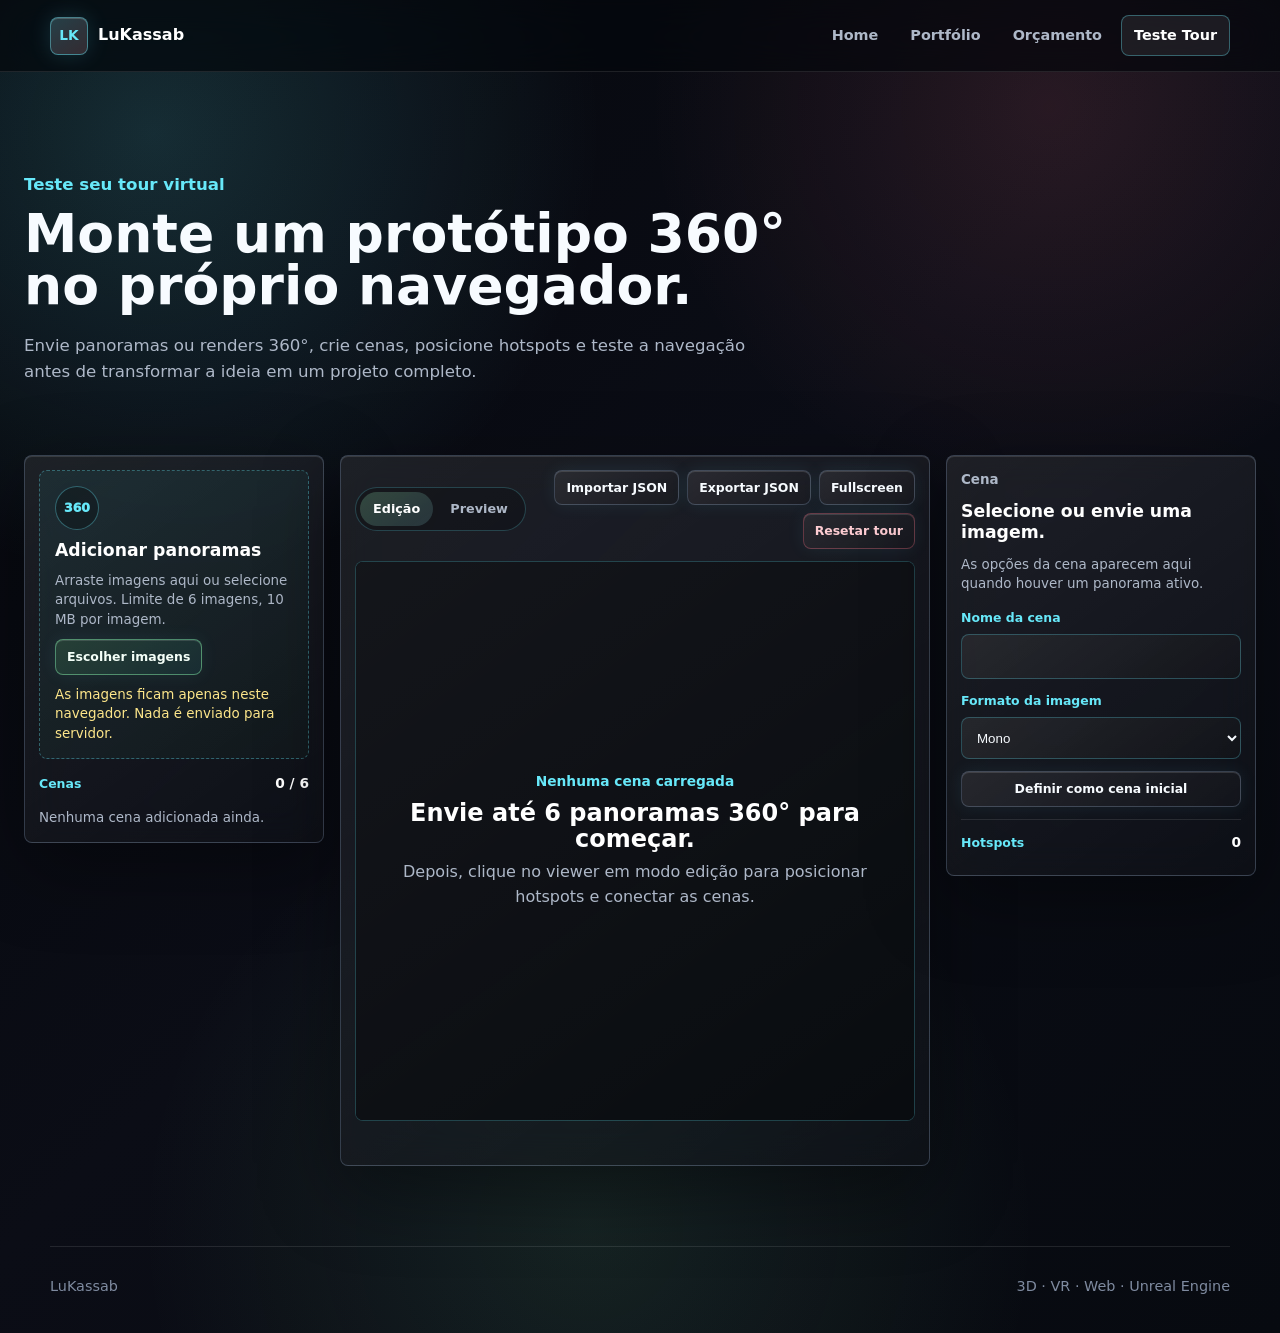
==== teste-seu-tour-virtual/index.html @ ec1e7340 "Add virtual tour tester page" ====
<!DOCTYPE html>
<html lang="pt-BR">
<head>
  <meta charset="UTF-8" />
  <meta name="viewport" content="width=device-width, initial-scale=1.0" />
  <title>Teste seu Tour Virtual — LuKassab</title>
  <meta name="description" content="Crie uma demo client-side de tour virtual 360 com cenas, hotspots e preview sem enviar imagens para servidor." />
  <link rel="stylesheet" href="../site.css?v=tour-tester" />
</head>
<body>
  <header class="site-header">
    <a class="brand" href="../index.html" aria-label="LuKassab Home">
      <span class="brand-mark">LK</span>
      <span>LuKassab</span>
    </a>

    <button class="nav-toggle" type="button" aria-label="Abrir menu" aria-expanded="false" data-nav-toggle>
      <span></span>
      <span></span>
    </button>

    <nav class="site-nav" data-site-nav>
      <a href="../index.html">Home</a>
      <a href="../portfolio.html">Portfólio</a>
      <a href="../orcamento.html">Orçamento</a>
      <a class="is-active" href="./">Teste Tour</a>
    </nav>
  </header>

  <main class="page-shell tour-tester-page">
    <section class="page-hero tour-tester-hero">
      <p class="eyebrow">Teste seu tour virtual</p>
      <h1>Monte um protótipo 360° no próprio navegador.</h1>
      <p>
        Envie panoramas ou renders 360°, crie cenas, posicione hotspots e teste a navegação
        antes de transformar a ideia em um projeto completo.
      </p>
    </section>

    <section class="tour-tester" id="tour-tester" aria-label="Demo interativa de tour virtual">
      <aside class="tour-panel tour-sidebar" aria-label="Cenas do tour">
        <div class="tour-upload-zone" data-tour-dropzone>
          <input id="tour-image-input" type="file" accept="image/*" multiple hidden data-tour-image-input />
          <span class="tour-upload-icon" aria-hidden="true">360</span>
          <h2>Adicionar panoramas</h2>
          <p>Arraste imagens aqui ou selecione arquivos. Limite de 6 imagens, 10 MB por imagem.</p>
          <button class="glass-button glass-button-primary" type="button" data-tour-upload-trigger>Escolher imagens</button>
          <small>As imagens ficam apenas neste navegador. Nada é enviado para servidor.</small>
        </div>

        <div class="tour-sidebar-heading">
          <span>Cenas</span>
          <strong data-tour-scene-count>0 / 6</strong>
        </div>
        <div class="tour-scene-list" data-tour-scene-list aria-live="polite"></div>
      </aside>

      <section class="tour-view-card" aria-label="Viewer do tour virtual">
        <div class="tour-toolbar">
          <div class="tour-mode-switch" role="group" aria-label="Modo do tour">
            <button class="is-active" type="button" data-tour-mode="edit">Edição</button>
            <button type="button" data-tour-mode="preview">Preview</button>
          </div>
          <div class="tour-toolbar-actions">
            <input id="tour-json-input" type="file" accept="application/json,.json" hidden data-tour-json-input />
            <button class="glass-button" type="button" data-tour-import>Importar JSON</button>
            <button class="glass-button" type="button" data-tour-export>Exportar JSON</button>
            <button class="glass-button" type="button" data-tour-fullscreen>Fullscreen</button>
            <button class="glass-button tour-danger-button" type="button" data-tour-reset>Resetar tour</button>
          </div>
        </div>

        <div class="tour-viewer-shell" data-tour-viewer-shell>
          <div class="tour-viewer" data-tour-viewer></div>
          <div class="tour-hotspot-layer" data-tour-hotspot-layer aria-label="Hotspots da cena"></div>
          <div class="tour-empty-state" data-tour-empty-state>
            <p class="eyebrow">Nenhuma cena carregada</p>
            <h2>Envie até 6 panoramas 360° para começar.</h2>
            <p>Depois, clique no viewer em modo edição para posicionar hotspots e conectar as cenas.</p>
          </div>
          <div class="tour-watermark" data-tour-watermark>Powered by Luca Virtual Tours</div>
        </div>

        <div class="tour-commercial-cta" data-tour-cta hidden>
          <div>
            <p class="eyebrow">Protótipo pronto para virar escopo</p>
            <h2>Transforme este fluxo em um orçamento real.</h2>
            <p>Com duas cenas e um hotspot já dá para visualizar a experiência e conversar sobre plataforma, interação e entrega.</p>
          </div>
          <a class="glass-button glass-button-primary" href="../orcamento.html">Montar orçamento</a>
        </div>

        <p class="tour-status" data-tour-status aria-live="polite"></p>
      </section>

      <aside class="tour-panel tour-inspector" aria-label="Detalhes da cena">
        <div class="tour-inspector-empty" data-tour-inspector-empty>
          <p class="eyebrow">Cena</p>
          <h2>Selecione ou envie uma imagem.</h2>
          <p>As opções da cena aparecem aqui quando houver um panorama ativo.</p>
        </div>

        <div class="tour-inspector-content" data-tour-inspector-content hidden>
          <div class="tour-field">
            <label for="tour-scene-name">Nome da cena</label>
            <input id="tour-scene-name" type="text" data-tour-scene-name />
          </div>

          <div class="tour-field">
            <label for="tour-scene-format">Formato da imagem</label>
            <select id="tour-scene-format" data-tour-scene-format>
              <option value="mono">Mono</option>
              <option value="sideBySide">Side-by-side</option>
              <option value="topDown">Top-down</option>
            </select>
          </div>

          <button class="glass-button full-button" type="button" data-tour-set-initial>Definir como cena inicial</button>

          <div class="tour-hotspot-summary">
            <div class="tour-sidebar-heading">
              <span>Hotspots</span>
              <strong data-tour-hotspot-count>0</strong>
            </div>
            <div class="tour-hotspot-list" data-tour-hotspot-list></div>
          </div>
        </div>
      </aside>
    </section>
  </main>

  <dialog class="tour-hotspot-dialog" data-tour-hotspot-dialog>
    <form method="dialog" class="tour-hotspot-form" data-tour-hotspot-form>
      <header>
        <p class="eyebrow">Hotspot</p>
        <h2 data-tour-dialog-title>Novo hotspot</h2>
      </header>

      <label class="tour-field">
        <span>Label</span>
        <input type="text" maxlength="48" placeholder="Ex.: Ir para varanda" data-hotspot-label required />
      </label>

      <label class="tour-field">
        <span>Cena de destino</span>
        <select data-hotspot-target required></select>
      </label>

      <label class="tour-field">
        <span>Ícone</span>
        <select data-hotspot-icon>
          <option value="arrow">Seta</option>
          <option value="info">Info</option>
          <option value="dot">Ponto</option>
          <option value="view">Vista</option>
        </select>
      </label>

      <div class="tour-dialog-actions">
        <button class="glass-button tour-danger-button" type="button" data-hotspot-delete hidden>Remover</button>
        <span></span>
        <button class="glass-button" type="button" data-hotspot-cancel>Cancelar</button>
        <button class="glass-button glass-button-primary" type="submit">Salvar hotspot</button>
      </div>
    </form>
  </dialog>

  <footer class="site-footer">
    <span>LuKassab</span>
    <span>3D · VR · Web · Unreal Engine</span>
  </footer>

  <script src="../site.js?v=tour-tester"></script>
  <script type="module" src="../tour-tester.js?v=tour-tester"></script>
</body>
</html>
---- site.css ----
:root {
  --bg: #05070c;
  --bg-2: #0b0d16;
  --text: #f7fbff;
  --muted: #aeb8c8;
  --muted-2: #7f8ba0;
  --line: rgb(184 214 255 / 0.22);
  --line-strong: rgb(134 239 172 / 0.54);
  --glass: rgb(255 255 255 / 0.07);
  --glass-strong: rgb(255 255 255 / 0.12);
  --cyan: #67e8f9;
  --violet: #a78bfa;
  --rose: #fb7185;
  --green: #86efac;
  --amber: #fbbf24;
  --radius: 8px;
  --shadow: 0 24px 80px rgb(0 0 0 / 0.38);
  --header-h: 72px;
}

* {
  box-sizing: border-box;
}

html {
  min-height: 100%;
  background: var(--bg);
  color: var(--text);
}

body {
  min-height: 100%;
  margin: 0;
  color: var(--text);
  font-family: Inter, ui-sans-serif, system-ui, -apple-system, BlinkMacSystemFont, "Segoe UI", sans-serif;
  line-height: 1.55;
  letter-spacing: 0;
  background:
    radial-gradient(circle at 12% 10%, rgb(103 232 249 / 0.16), transparent 28rem),
    radial-gradient(circle at 82% 8%, rgb(251 113 133 / 0.12), transparent 25rem),
    radial-gradient(circle at 46% 92%, rgb(134 239 172 / 0.10), transparent 28rem),
    linear-gradient(135deg, #05070c 0%, #0b0d16 48%, #070a10 100%);
  overflow-x: hidden;
}

body::before,
body::after {
  content: "";
  position: fixed;
  inset: 0;
  pointer-events: none;
  z-index: -2;
}

body::before {
  background-image:
    linear-gradient(rgb(255 255 255 / 0.032) 1px, transparent 1px),
    linear-gradient(90deg, rgb(255 255 255 / 0.032) 1px, transparent 1px);
  background-size: 48px 48px;
  mask-image: linear-gradient(to bottom, transparent, #000 16%, #000 84%, transparent);
}

body::after {
  z-index: -1;
  background:
    radial-gradient(circle at 50% 0%, rgb(255 255 255 / 0.10), transparent 24rem),
    linear-gradient(to bottom, rgb(5 7 12 / 0.10), rgb(5 7 12 / 0.82));
}

a {
  color: inherit;
  text-decoration: none;
}

button,
input {
  font: inherit;
}

.site-header {
  position: sticky;
  top: 0;
  z-index: 30;
  min-height: var(--header-h);
  display: flex;
  align-items: center;
  justify-content: space-between;
  gap: 20px;
  padding: 14px max(24px, calc((100vw - 1180px) / 2));
  border-bottom: 1px solid rgb(255 255 255 / 0.10);
  background: rgb(5 7 12 / 0.72);
  backdrop-filter: blur(18px) saturate(145%);
  -webkit-backdrop-filter: blur(18px) saturate(145%);
}

.brand {
  display: inline-flex;
  align-items: center;
  gap: 10px;
  font-weight: 900;
  color: #ffffff;
}

.brand-mark {
  width: 38px;
  height: 38px;
  display: grid;
  place-items: center;
  border: 1px solid rgb(103 232 249 / 0.44);
  border-radius: var(--radius);
  background:
    linear-gradient(145deg, rgb(103 232 249 / 0.16), rgb(251 113 133 / 0.12)),
    rgb(255 255 255 / 0.08);
  box-shadow:
    inset 0 1px 0 rgb(255 255 255 / 0.18),
    0 0 22px rgb(103 232 249 / 0.16);
  color: var(--cyan);
  font-size: 0.86rem;
}

.site-nav {
  display: flex;
  align-items: center;
  gap: 6px;
}

.site-nav a {
  display: inline-flex;
  align-items: center;
  min-height: 38px;
  padding: 8px 12px;
  border: 1px solid transparent;
  border-radius: var(--radius);
  color: var(--muted);
  font-size: 0.9rem;
  font-weight: 750;
  transition: border-color 0.18s ease, color 0.18s ease, background 0.18s ease;
}

.site-nav a:hover,
.site-nav a:focus-visible,
.site-nav a.is-active {
  border-color: rgb(103 232 249 / 0.35);
  color: #ffffff;
  background: rgb(255 255 255 / 0.075);
  outline: none;
}

.nav-toggle {
  display: none;
  width: 42px;
  height: 42px;
  border: 1px solid var(--line);
  border-radius: var(--radius);
  background: rgb(255 255 255 / 0.075);
  color: var(--text);
}

.nav-toggle span {
  display: block;
  width: 18px;
  height: 2px;
  margin: 5px auto;
  border-radius: 2px;
  background: currentColor;
}

main {
  min-height: calc(100vh - var(--header-h));
}

.hero {
  position: relative;
  min-height: 78vh;
  display: grid;
  align-items: center;
  overflow: hidden;
  padding: 84px max(24px, calc((100vw - 1180px) / 2)) 68px;
}

.hero-canvas,
.hero-atmosphere {
  position: absolute;
  inset: 0;
  width: 100%;
  height: 100%;
}

.hero-canvas {
  opacity: 0.72;
}

.hero-atmosphere {
  background:
    radial-gradient(circle at 62% 38%, rgb(103 232 249 / 0.18), transparent 24rem),
    radial-gradient(circle at 24% 62%, rgb(251 191 36 / 0.12), transparent 18rem),
    linear-gradient(90deg, rgb(5 7 12 / 0.88), rgb(5 7 12 / 0.28) 58%, rgb(5 7 12 / 0.70));
}

.hero-content {
  position: relative;
  z-index: 2;
  width: min(760px, 100%);
}

.eyebrow {
  margin: 0 0 10px;
  color: var(--cyan);
  font-size: 0.86rem;
  font-weight: 850;
}

h1,
h2,
h3,
p {
  margin-top: 0;
}

h1 {
  max-width: 920px;
  margin-bottom: 20px;
  font-size: 4.3rem;
  line-height: 0.98;
  letter-spacing: 0;
}

h2 {
  margin-bottom: 14px;
  font-size: 2.25rem;
  line-height: 1.08;
  letter-spacing: 0;
}

h3 {
  margin-bottom: 10px;
  font-size: 1.05rem;
  line-height: 1.22;
}

p {
  color: var(--muted);
}

.hero-copy {
  max-width: 660px;
  margin-bottom: 28px;
  font-size: 1.08rem;
}

.hero-actions,
.chip-row {
  display: flex;
  align-items: center;
  flex-wrap: wrap;
  gap: 10px;
}

.glass-button,
.select-chip,
.mini-chip {
  border: 1px solid var(--line);
  border-radius: var(--radius);
  background:
    linear-gradient(145deg, rgb(255 255 255 / 0.10), rgb(255 255 255 / 0.035)),
    rgb(5 7 12 / 0.40);
  color: var(--text);
  box-shadow:
    inset 0 1px 0 rgb(255 255 255 / 0.13),
    0 0 18px rgb(103 232 249 / 0.08);
}

.glass-button {
  min-height: 44px;
  display: inline-flex;
  align-items: center;
  justify-content: center;
  padding: 11px 16px;
  font-weight: 850;
  transition: transform 0.18s ease, border-color 0.18s ease, box-shadow 0.18s ease;
}

.glass-button:hover,
.glass-button:focus-visible {
  border-color: rgb(103 232 249 / 0.62);
  box-shadow:
    inset 0 1px 0 rgb(255 255 255 / 0.20),
    0 0 28px rgb(103 232 249 / 0.16);
  transform: translateY(-1px);
  outline: none;
}

.glass-button-primary {
  border-color: rgb(134 239 172 / 0.48);
  background:
    linear-gradient(145deg, rgb(134 239 172 / 0.20), rgb(103 232 249 / 0.12)),
    rgb(5 7 12 / 0.48);
  color: #f4fff8;
}

.full-button {
  width: 100%;
}

.section-band,
.page-shell,
.cta-band {
  width: min(1180px, calc(100% - 48px));
  margin: 0 auto;
}

.section-band {
  padding: 76px 0;
}

.section-tight {
  padding-top: 28px;
}

.section-heading {
  max-width: 760px;
  margin-bottom: 26px;
}

.compact-heading {
  margin-bottom: 16px;
}

.service-grid {
  display: grid;
  grid-template-columns: repeat(3, minmax(0, 1fr));
  gap: 16px;
}

.service-grid-wide {
  grid-template-columns: repeat(4, minmax(0, 1fr));
}

.glass-card,
.glass-panel,
.budget-option,
.quantity-control,
.budget-summary,
.notes-panel,
.portfolio-tile {
  border: 1px solid var(--line);
  border-radius: var(--radius);
  background:
    linear-gradient(145deg, rgb(255 255 255 / 0.095), rgb(255 255 255 / 0.030)),
    rgb(5 7 12 / 0.52);
  box-shadow:
    inset 0 1px 0 rgb(255 255 255 / 0.12),
    var(--shadow);
  backdrop-filter: blur(18px) saturate(142%);
  -webkit-backdrop-filter: blur(18px) saturate(142%);
}

.glass-card {
  min-height: 210px;
  padding: 22px;
}

.glass-card p {
  margin-bottom: 0;
}

.card-index {
  display: inline-flex;
  margin-bottom: 34px;
  color: var(--green);
  font-weight: 900;
}

.split-layout {
  display: grid;
  grid-template-columns: minmax(0, 0.9fr) minmax(0, 1.1fr);
  gap: 34px;
  align-items: center;
}

.split-balanced {
  grid-template-columns: minmax(0, 1fr) minmax(320px, 0.85fr);
}

.text-link {
  display: inline-flex;
  margin-top: 8px;
  color: var(--green);
  font-weight: 850;
}

.featured-strip {
  display: grid;
  grid-template-columns: repeat(2, minmax(0, 1fr));
  gap: 16px;
}

.featured-strip-wide {
  grid-template-columns: repeat(3, minmax(0, 1fr));
}

.workflow-list {
  display: grid;
  gap: 12px;
}

.workflow-list article {
  display: grid;
  grid-template-columns: auto minmax(0, 1fr);
  gap: 6px 14px;
  align-items: start;
  padding: 18px 0;
  border-top: 1px solid rgb(255 255 255 / 0.12);
}

.workflow-list article:last-child {
  border-bottom: 1px solid rgb(255 255 255 / 0.12);
}

.workflow-list span {
  grid-row: span 2;
  color: var(--green);
  font-size: 0.78rem;
  font-weight: 920;
}

.workflow-list h3 {
  margin-bottom: 0;
  font-size: 1rem;
}

.workflow-list p {
  max-width: 620px;
  margin-bottom: 0;
  color: var(--muted);
}

.portfolio-tile {
  position: relative;
  overflow: hidden;
  min-height: 320px;
}

.portfolio-tile h2,
.portfolio-tile h3,
.portfolio-tile p {
  padding-inline: 18px;
}

.portfolio-tile h2,
.portfolio-tile h3 {
  margin-top: 16px;
  margin-bottom: 6px;
}

.portfolio-tile p {
  margin-bottom: 18px;
}

.tile-visual {
  position: relative;
  min-height: 210px;
  overflow: hidden;
  border-bottom: 1px solid rgb(255 255 255 / 0.10);
  background-color: #111827;
  background-size: cover;
  background-position: center;
}

.tile-visual img {
  display: block;
  width: 100%;
  height: 210px;
  object-fit: cover;
  transition: transform 0.22s ease, filter 0.22s ease;
}

.portfolio-tile-large .tile-visual img {
  height: 300px;
}

.tile-content {
  padding-bottom: 18px;
}

.tile-content .chip-row {
  padding-inline: 18px;
}

.mini-chip,
.select-chip {
  display: inline-flex;
  align-items: center;
  justify-content: center;
  min-height: 32px;
  padding: 7px 10px;
  color: var(--muted);
  font-size: 0.82rem;
  font-weight: 800;
}

.mini-chip {
  pointer-events: none;
}

.visual-aurora .tile-visual {
  background:
    linear-gradient(140deg, rgb(3 7 18 / 0.20), rgb(3 7 18 / 0.60)),
    radial-gradient(circle at 32% 30%, rgb(134 239 172 / 0.70), transparent 18%),
    radial-gradient(circle at 72% 42%, rgb(103 232 249 / 0.55), transparent 20%),
    linear-gradient(155deg, #1f2937, #0f172a 38%, #11251f);
}

.visual-orbit .tile-visual {
  background:
    radial-gradient(circle at 50% 50%, transparent 0 18%, rgb(103 232 249 / 0.58) 19% 20%, transparent 21%),
    radial-gradient(circle at 70% 35%, rgb(251 191 36 / 0.46), transparent 18%),
    linear-gradient(135deg, #111827, #1d1430 45%, #07111a);
}

.visual-nocturne .tile-visual {
  background:
    linear-gradient(120deg, rgb(255 255 255 / 0.08) 0 1px, transparent 1px 18%),
    radial-gradient(circle at 76% 32%, rgb(251 113 133 / 0.44), transparent 21%),
    linear-gradient(145deg, #151720, #080a10 50%, #192235);
}

.visual-circuit .tile-visual {
  background:
    linear-gradient(90deg, rgb(134 239 172 / 0.38) 1px, transparent 1px),
    linear-gradient(rgb(103 232 249 / 0.20) 1px, transparent 1px),
    radial-gradient(circle at 28% 72%, rgb(134 239 172 / 0.54), transparent 16%),
    linear-gradient(135deg, #07120f, #0a1020);
  background-size: 44px 44px, 44px 44px, auto, auto;
}

.visual-pwa .tile-visual {
  background:
    linear-gradient(135deg, rgb(103 232 249 / 0.30), transparent 30%),
    linear-gradient(45deg, transparent 42%, rgb(251 191 36 / 0.40) 43% 45%, transparent 46%),
    radial-gradient(circle at 72% 72%, rgb(167 139 250 / 0.58), transparent 18%),
    #101522;
}

.visual-gallery .tile-visual {
  background:
    radial-gradient(circle at 26% 34%, rgb(255 255 255 / 0.34), transparent 12%),
    radial-gradient(circle at 62% 56%, rgb(251 113 133 / 0.54), transparent 17%),
    radial-gradient(circle at 74% 28%, rgb(134 239 172 / 0.32), transparent 15%),
    linear-gradient(140deg, #101827, #111111);
}

.cta-band {
  display: flex;
  justify-content: space-between;
  align-items: center;
  gap: 22px;
  margin-bottom: 70px;
  padding: 26px;
  border: 1px solid rgb(134 239 172 / 0.28);
  border-radius: var(--radius);
  background:
    linear-gradient(145deg, rgb(134 239 172 / 0.12), rgb(103 232 249 / 0.08)),
    rgb(255 255 255 / 0.055);
}

.cta-band h2 {
  margin-bottom: 0;
}

.page-shell {
  padding: 72px 0 80px;
}

.page-hero {
  max-width: 900px;
  padding: 28px 0 54px;
}

.page-hero h1 {
  font-size: 3.35rem;
}

.page-hero p {
  max-width: 740px;
  font-size: 1.04rem;
}

.metric-panel {
  padding: 22px;
  display: grid;
  gap: 14px;
}

.metric-panel div {
  display: grid;
  gap: 3px;
  padding-bottom: 14px;
  border-bottom: 1px solid rgb(255 255 255 / 0.10);
}

.metric-panel div:last-child {
  padding-bottom: 0;
  border-bottom: 0;
}

.metric-panel strong {
  color: var(--green);
  font-size: 1.35rem;
}

.metric-panel span {
  color: var(--muted);
}

.portfolio-gallery {
  display: grid;
  grid-template-columns: repeat(3, minmax(0, 1fr));
  gap: 16px;
}

.portfolio-tabs {
  display: flex;
  flex-wrap: wrap;
  gap: 8px;
  margin-bottom: 16px;
}

.portfolio-tabs .select-chip {
  cursor: pointer;
  transition: border-color 0.18s ease, color 0.18s ease, background 0.18s ease, box-shadow 0.18s ease, transform 0.18s ease;
}

.portfolio-tabs .select-chip:hover,
.portfolio-tabs .select-chip:focus-visible {
  border-color: rgb(103 232 249 / 0.58);
  color: #ffffff;
  background:
    linear-gradient(145deg, rgb(103 232 249 / 0.16), rgb(134 239 172 / 0.08)),
    rgb(255 255 255 / 0.075);
  box-shadow:
    inset 0 1px 0 rgb(255 255 255 / 0.18),
    0 0 20px rgb(103 232 249 / 0.13);
  transform: translateY(-1px);
  outline: none;
}

.portfolio-panel[hidden] {
  display: none;
}

.portfolio-tile.has-image-card {
  cursor: zoom-in;
  transition: transform 0.18s ease, border-color 0.18s ease, box-shadow 0.18s ease, background 0.18s ease;
}

.portfolio-tile.has-image-card::after {
  content: "";
  position: absolute;
  inset: 0;
  border: 1px solid transparent;
  border-radius: inherit;
  pointer-events: none;
  transition: border-color 0.18s ease, box-shadow 0.18s ease;
}

.portfolio-tile.has-image-card .tile-visual::after {
  content: "+";
  position: absolute;
  right: 12px;
  top: 12px;
  width: 30px;
  height: 30px;
  display: grid;
  place-items: center;
  border: 1px solid rgb(103 232 249 / 0.36);
  border-radius: 999px;
  color: #ffffff;
  background:
    linear-gradient(145deg, rgb(103 232 249 / 0.18), rgb(134 239 172 / 0.10)),
    rgb(5 7 12 / 0.54);
  box-shadow:
    inset 0 1px 0 rgb(255 255 255 / 0.16),
    0 0 18px rgb(103 232 249 / 0.13);
  font-size: 1.1rem;
  font-weight: 700;
  line-height: 1;
  opacity: 0;
  transform: translateY(-4px);
  transition: opacity 0.18s ease, transform 0.18s ease;
  pointer-events: none;
}

.portfolio-tile.has-image-card:hover,
.portfolio-tile.has-image-card:focus-visible {
  border-color: rgb(103 232 249 / 0.48);
  box-shadow:
    inset 0 1px 0 rgb(255 255 255 / 0.18),
    0 0 32px rgb(103 232 249 / 0.15),
    var(--shadow);
  transform: translateY(-2px);
  outline: none;
}

.portfolio-tile.has-image-card:hover .tile-visual img,
.portfolio-tile.has-image-card:focus-visible .tile-visual img {
  filter: saturate(1.08) contrast(1.04);
  transform: scale(1.025);
}

.portfolio-tile.has-image-card:hover .tile-visual::after,
.portfolio-tile.has-image-card:focus-visible .tile-visual::after,
.portfolio-tile.is-image-selected .tile-visual::after {
  opacity: 1;
  transform: translateY(0);
}

.portfolio-tile.is-image-selected {
  border-color: rgb(134 239 172 / 0.62);
  box-shadow:
    inset 0 1px 0 rgb(255 255 255 / 0.20),
    0 0 36px rgb(134 239 172 / 0.18),
    var(--shadow);
}

.portfolio-tile.is-image-selected::after {
  border-color: rgb(134 239 172 / 0.36);
  box-shadow: inset 0 0 0 1px rgb(103 232 249 / 0.12);
}

.portfolio-lightbox[hidden] {
  display: none;
}

.portfolio-lightbox {
  position: fixed;
  inset: 0;
  z-index: 90;
  display: grid;
  place-items: center;
  padding: 18px;
  background:
    radial-gradient(circle at 50% 18%, rgb(103 232 249 / 0.14), transparent 34rem),
    rgb(3 6 12 / 0.82);
  backdrop-filter: blur(18px) saturate(145%);
  -webkit-backdrop-filter: blur(18px) saturate(145%);
}

body.is-lightbox-open {
  overflow: hidden;
}

.portfolio-lightbox-surface {
  width: min(1180px, calc(100vw - 36px));
  height: min(780px, calc(100vh - 36px));
  display: grid;
  grid-template-rows: auto minmax(0, 1fr);
  overflow: hidden;
  border: 1px solid rgb(184 214 255 / 0.26);
  border-radius: var(--radius);
  background:
    linear-gradient(145deg, rgb(255 255 255 / 0.11), rgb(255 255 255 / 0.030)),
    rgb(5 7 12 / 0.88);
  box-shadow:
    inset 0 1px 0 rgb(255 255 255 / 0.16),
    0 28px 90px rgb(0 0 0 / 0.56);
}

.portfolio-lightbox-toolbar {
  min-height: 58px;
  display: flex;
  align-items: center;
  justify-content: space-between;
  gap: 14px;
  padding: 10px 12px 10px 16px;
  border-bottom: 1px solid rgb(255 255 255 / 0.10);
}

.portfolio-lightbox-title {
  min-width: 0;
  overflow: hidden;
  color: #ffffff;
  font-size: 0.95rem;
  font-weight: 900;
  text-overflow: ellipsis;
  white-space: nowrap;
}

.portfolio-lightbox-actions {
  display: flex;
  align-items: center;
  gap: 6px;
}

.portfolio-zoom-slider {
  width: clamp(150px, 18vw, 230px);
  min-height: 36px;
  display: inline-flex;
  align-items: center;
  gap: 8px;
  padding: 0 10px;
  border: 1px solid rgb(103 232 249 / 0.24);
  border-radius: var(--radius);
  background:
    linear-gradient(145deg, rgb(255 255 255 / 0.085), rgb(255 255 255 / 0.025)),
    rgb(0 0 0 / 0.20);
}

.portfolio-zoom-slider span {
  color: var(--muted);
  font-size: 0.74rem;
  font-weight: 850;
}

.portfolio-zoom-slider input {
  min-width: 0;
  width: 100%;
  height: 18px;
  accent-color: var(--green);
  cursor: pointer;
}

.portfolio-zoom-slider input::-webkit-slider-runnable-track {
  height: 4px;
  border-radius: 999px;
  background:
    linear-gradient(90deg, rgb(134 239 172 / 0.72) 0 var(--zoom-progress, 0%), rgb(255 255 255 / 0.14) var(--zoom-progress, 0%) 100%);
}

.portfolio-zoom-slider input::-webkit-slider-thumb {
  width: 14px;
  height: 14px;
  margin-top: -5px;
  border: 1px solid rgb(255 255 255 / 0.42);
  border-radius: 999px;
  background: var(--green);
  box-shadow: 0 0 14px rgb(134 239 172 / 0.34);
  appearance: none;
}

.portfolio-zoom-slider input:focus-visible {
  outline: 2px solid rgb(103 232 249 / 0.50);
  outline-offset: 3px;
}

.portfolio-lightbox-actions button {
  min-width: 36px;
  height: 36px;
  display: grid;
  place-items: center;
  border: 1px solid rgb(103 232 249 / 0.30);
  border-radius: var(--radius);
  color: var(--text);
  background:
    linear-gradient(145deg, rgb(255 255 255 / 0.10), rgb(255 255 255 / 0.030)),
    rgb(0 0 0 / 0.24);
  cursor: pointer;
  font-weight: 900;
  transition: border-color 0.18s ease, background 0.18s ease, transform 0.18s ease;
}

.portfolio-lightbox-actions button:hover,
.portfolio-lightbox-actions button:focus-visible {
  border-color: rgb(134 239 172 / 0.54);
  background:
    linear-gradient(145deg, rgb(134 239 172 / 0.16), rgb(103 232 249 / 0.10)),
    rgb(255 255 255 / 0.06);
  transform: translateY(-1px);
  outline: none;
}

.portfolio-lightbox-stage {
  position: relative;
  display: grid;
  place-items: center;
  overflow: hidden;
  min-height: 0;
  background:
    linear-gradient(90deg, rgb(255 255 255 / 0.028) 1px, transparent 1px),
    linear-gradient(rgb(255 255 255 / 0.028) 1px, transparent 1px),
    rgb(2 5 10 / 0.54);
  background-size: 42px 42px;
  cursor: zoom-in;
  touch-action: none;
  user-select: none;
  -webkit-user-select: none;
  -webkit-user-drag: none;
}

.portfolio-lightbox-stage.is-pannable {
  cursor: grab;
}

.portfolio-lightbox-stage.is-panning {
  cursor: grabbing;
}

.portfolio-lightbox-stage img {
  display: block;
  max-width: 100%;
  max-height: 100%;
  object-fit: contain;
  pointer-events: none;
  user-select: none;
  -webkit-user-select: none;
  -webkit-user-drag: none;
  will-change: transform;
  transition: transform 0.12s ease;
}

.portfolio-lightbox-stage.is-panning img {
  transition: none;
}

.portfolio-tile-large {
  grid-column: span 2;
}

.portfolio-tile-large .tile-visual {
  min-height: 300px;
}

.budget-layout {
  display: grid;
  grid-template-columns: minmax(0, 1fr) minmax(300px, 340px);
  gap: 22px;
  align-items: start;
}

.budget-page {
  padding-top: 0;
  margin-top: -18px;
}

.budget-page .page-hero {
  max-width: none;
  display: block;
  padding: 0 0 12px;
}

.budget-page .page-hero .eyebrow {
  margin-bottom: 6px;
  line-height: 1.1;
}

.budget-page .page-hero h1 {
  max-width: 820px;
  margin-bottom: 0;
  font-size: 1.85rem;
  line-height: 1.04;
}

.budget-page .page-hero p {
  max-width: 720px;
  margin-top: 30px;
  margin-bottom: 0;
  font-size: 0.98rem;
}

.budget-variant-switch {
  display: flex;
  flex-wrap: wrap;
  gap: 8px;
  margin: 0 0 18px;
}

.budget-variant-switch a {
  min-height: 34px;
  display: inline-flex;
  align-items: center;
  justify-content: center;
  padding: 7px 12px;
  border: 1px solid var(--line);
  border-radius: var(--radius);
  color: var(--muted);
  background:
    linear-gradient(145deg, rgb(255 255 255 / 0.085), rgb(255 255 255 / 0.030)),
    rgb(5 7 12 / 0.42);
  font-size: 0.82rem;
  font-weight: 850;
  transition: border-color 0.18s ease, color 0.18s ease, background 0.18s ease, transform 0.18s ease;
}

.budget-variant-switch a:hover,
.budget-variant-switch a:focus-visible,
.budget-variant-switch a.is-active {
  border-color: rgb(134 239 172 / 0.50);
  color: #ffffff;
  background:
    linear-gradient(145deg, rgb(134 239 172 / 0.16), rgb(103 232 249 / 0.08)),
    rgb(255 255 255 / 0.065);
  transform: translateY(-1px);
  outline: none;
}

.budget-config {
  display: grid;
  gap: 14px;
}

.budget-config-header {
  padding-bottom: 6px;
  border-bottom: 1px solid rgb(255 255 255 / 0.10);
}

.budget-config-header .compact-heading {
  margin-bottom: 0;
}

.budget-config-header h2 {
  margin-bottom: 0;
  font-size: 1.12rem;
}

.budget-options {
  display: grid;
  grid-template-columns: 1fr;
  gap: 10px;
}

.budget-option {
  position: relative;
  min-height: auto;
  display: grid;
  grid-template-columns: minmax(0, 1fr) minmax(170px, 210px) auto;
  align-content: start;
  align-items: center;
  gap: 12px;
  padding: 14px;
  color: var(--text);
  text-align: left;
  cursor: pointer;
  transition: transform 0.18s ease, border-color 0.18s ease, box-shadow 0.18s ease, background 0.18s ease;
}

.budget-option > span {
  grid-column: 1;
  grid-row: 1;
  color: var(--cyan);
  font-size: 0.82rem;
  font-weight: 900;
}

.card-badge-panel {
  grid-column: 1;
  grid-row: 4;
  display: grid;
  gap: 5px;
  max-width: min(450px, 100%);
  margin-top: -2px;
  pointer-events: none;
}

.card-badge-group {
  display: flex;
  align-items: center;
  gap: 5px;
  min-width: 0;
}

.card-badge-group-platform {
  max-height: 22px;
  overflow: hidden;
}

.card-badge-group-feature {
  max-height: 42px;
  overflow: hidden;
}

.card-badge-label {
  flex: 0 0 auto;
  color: var(--muted-2);
  font-size: 0.58rem;
  font-weight: 950;
  line-height: 1;
  text-transform: uppercase;
}

.card-badge-row {
  display: flex;
  flex-wrap: wrap;
  gap: 4px;
  min-width: 0;
  overflow: hidden;
}

.card-badge-chip {
  min-height: 19px;
  display: inline-flex;
  align-items: center;
  padding: 2px 6px;
  border-radius: 999px;
  font-size: 0.64rem;
  font-weight: 850;
  line-height: 1;
  white-space: nowrap;
}

.card-badge-chip.is-platform {
  border: 1px solid rgb(103 232 249 / 0.42);
  color: #dffbff;
  background:
    linear-gradient(145deg, rgb(103 232 249 / 0.20), rgb(59 130 246 / 0.085)),
    rgb(3 14 24 / 0.48);
  box-shadow: inset 0 1px 0 rgb(255 255 255 / 0.12);
}

.card-badge-chip.is-feature {
  border: 1px solid rgb(134 239 172 / 0.42);
  color: #ecfff2;
  background:
    linear-gradient(145deg, rgb(134 239 172 / 0.20), rgb(251 191 36 / 0.09)),
    rgb(7 20 12 / 0.48);
  box-shadow: inset 0 1px 0 rgb(255 255 255 / 0.12);
}

.budget-option strong {
  grid-column: 1;
  grid-row: 2;
  font-size: 0.98rem;
  line-height: 1.18;
}

.budget-option small {
  grid-column: 1;
  grid-row: 3;
  color: var(--muted);
  font-size: 0.84rem;
  line-height: 1.38;
}

.budget-option em {
  grid-column: 3;
  grid-row: 1 / span 2;
  justify-self: end;
  color: var(--green);
  font-style: normal;
  font-weight: 950;
  white-space: nowrap;
}

.details-toggle {
  grid-column: 1 / -1;
  justify-self: center;
  order: 20;
  min-height: 24px;
  display: inline-flex;
  align-items: center;
  gap: 6px;
  margin-top: -4px;
  margin-bottom: -8px;
  padding: 2px 6px;
  border: 0;
  border-radius: 4px;
  color: var(--muted);
  background: transparent;
  font-size: 0.72rem;
  font-weight: 850;
  cursor: pointer;
  opacity: 0.78;
  transition: color 0.18s ease, background 0.18s ease, opacity 0.18s ease;
}

.details-toggle::after {
  content: "";
  width: 6px;
  height: 6px;
  border-right: 1.5px solid currentColor;
  border-bottom: 1.5px solid currentColor;
  transform: rotate(45deg) translateY(-2px);
  transition: transform 0.18s ease;
}

.details-toggle.is-active::after {
  transform: rotate(225deg) translateY(-2px);
}

.details-toggle:hover,
.details-toggle:focus-visible,
.details-toggle.is-active {
  color: var(--cyan);
  background: rgb(103 232 249 / 0.06);
  opacity: 1;
  outline: none;
}

.budget-option:hover,
.budget-option:focus-visible,
.budget-option.is-selected {
  border-color: var(--line-strong);
  box-shadow:
    inset 0 1px 0 rgb(255 255 255 / 0.18),
    0 0 34px rgb(134 239 172 / 0.13);
  outline: none;
}

.budget-option:hover,
.budget-option:focus-visible {
  transform: translateY(-1px);
}

.mode-switch {
  position: absolute;
  top: 117px;
  right: 14px;
  display: grid;
  grid-template-columns: repeat(2, minmax(0, 1fr));
  gap: 4px;
  width: min(205px, 100%);
  padding: 3px;
  border: 1px solid rgb(103 232 249 / 0.20);
  border-radius: var(--radius);
  background: rgb(0 0 0 / 0.20);
}

.mode-switch button {
  min-width: 0;
  min-height: 28px;
  border: 1px solid transparent;
  border-radius: calc(var(--radius) - 2px);
  color: var(--muted);
  background: transparent;
  font-size: 0.76rem;
  font-weight: 850;
  cursor: pointer;
  transition: border-color 0.18s ease, color 0.18s ease, background 0.18s ease;
}

.mode-switch button:hover,
.mode-switch button:focus-visible,
.mode-switch button.is-selected {
  border-color: rgb(134 239 172 / 0.44);
  color: #ffffff;
  background:
    linear-gradient(145deg, rgb(134 239 172 / 0.18), rgb(103 232 249 / 0.10)),
    rgb(255 255 255 / 0.06);
  outline: none;
}

.mode-note {
  grid-column: 2;
  grid-row: 1 / span 3;
  min-height: 44px;
  display: flex;
  align-items: center;
  margin-top: 4px;
  padding: 9px 10px;
  border: 1px solid rgb(103 232 249 / 0.20);
  border-radius: var(--radius);
  color: var(--muted);
  background: rgb(0 0 0 / 0.18);
  font-size: 0.84rem;
  font-weight: 780;
}

.sr-only {
  position: absolute;
  width: 1px;
  height: 1px;
  padding: 0;
  margin: -1px;
  overflow: hidden;
  clip: rect(0, 0, 0, 0);
  white-space: nowrap;
  border: 0;
}

.inline-quantity-panel {
  display: grid;
  grid-template-columns: 1fr;
  gap: 12px;
  padding: 16px;
  border: 1px solid var(--line);
  border-radius: var(--radius);
  background:
    linear-gradient(145deg, rgb(255 255 255 / 0.095), rgb(255 255 255 / 0.030)),
    rgb(5 7 12 / 0.52);
  box-shadow:
    inset 0 1px 0 rgb(255 255 255 / 0.12),
    var(--shadow);
  backdrop-filter: blur(18px) saturate(142%);
  -webkit-backdrop-filter: blur(18px) saturate(142%);
  cursor: default;
}

.inline-quantity-panel .compact-heading {
  margin-bottom: 0;
}

.inline-quantity-panel h2 {
  margin-bottom: 0;
  font-size: 1.12rem;
}

.inline-quantity-panel .eyebrow {
  margin-bottom: 5px;
}

.inline-quantity-panel .quantity-control {
  min-height: 86px;
  padding: 12px;
  box-shadow: none;
}

.inline-quantity-panel .quantity-grid {
  grid-template-columns: 1fr;
  gap: 8px;
}

.inline-details-panel {
  grid-column: 1 / -1;
  order: 30;
  display: grid;
  grid-template-columns: repeat(3, minmax(0, 1fr));
  gap: 8px;
  padding-top: 6px;
  border-top: 1px solid rgb(255 255 255 / 0.10);
  cursor: default;
}

.budget-option:has(.mode-switch) .inline-details-panel {
  margin-top: 14px;
}

.inline-details-panel[hidden] {
  display: none;
}

.inline-details-panel div {
  min-height: auto;
  padding: 10px;
  border: 1px solid rgb(255 255 255 / 0.11);
  border-radius: var(--radius);
  background: rgb(0 0 0 / 0.18);
}

.inline-details-panel strong {
  display: block;
  margin-bottom: 4px;
  color: #ffffff;
  font-size: 0.84rem;
}

.inline-details-panel p {
  margin-bottom: 0;
  font-size: 0.79rem;
  line-height: 1.38;
}

.summary-chips {
  gap: 6px;
  margin: 10px 0 2px;
}

.summary-chips .select-chip {
  min-height: 28px;
  padding: 5px 8px;
  font-size: 0.74rem;
}

.select-chip {
  cursor: default;
  transition: border-color 0.18s ease, color 0.18s ease, background 0.18s ease;
}

.select-chip.is-selected {
  border-color: rgb(134 239 172 / 0.54);
  color: #ffffff;
  background:
    linear-gradient(145deg, rgb(134 239 172 / 0.16), rgb(103 232 249 / 0.10)),
    rgb(255 255 255 / 0.075);
}

.quantity-grid {
  display: grid;
  grid-template-columns: repeat(2, minmax(0, 1fr));
  gap: 12px;
}

.quantity-control {
  min-height: 96px;
  display: grid;
  align-content: start;
  gap: 4px;
  padding: 14px;
}

.quantity-control > span {
  color: var(--cyan);
  font-size: 0.9rem;
  font-weight: 900;
  line-height: 1.25;
  text-shadow: 0 0 18px rgb(103 232 249 / 0.18);
}

.quantity-control small {
  color: var(--muted);
}

.site-spinbox {
  display: grid;
  grid-template-columns: 32px 46px 32px;
  width: max-content;
  min-height: 34px;
  border: 1px solid rgb(103 232 249 / 0.26);
  border-radius: var(--radius);
  overflow: hidden;
  background: rgb(0 0 0 / 0.22);
}

.quantity-input-row {
  display: flex;
  align-items: center;
  gap: 8px;
  margin-top: 8px;
}

.quantity-icon {
  width: 34px;
  height: 34px;
  flex: 0 0 34px;
  padding: 8px;
  border: 1px solid rgb(103 232 249 / 0.24);
  border-radius: var(--radius);
  color: var(--cyan);
  background:
    linear-gradient(145deg, rgb(103 232 249 / 0.10), rgb(134 239 172 / 0.055)),
    rgb(0 0 0 / 0.18);
  stroke: currentColor;
  stroke-width: 1.8;
  stroke-linecap: round;
  stroke-linejoin: round;
  fill: none;
}

.site-spinbox button,
.site-spinbox input {
  min-width: 0;
  border: 0;
  color: var(--text);
  background: transparent;
}

.site-spinbox button {
  cursor: pointer;
  font-weight: 950;
}

.site-spinbox button:hover,
.site-spinbox button:focus-visible {
  background: rgb(103 232 249 / 0.12);
  outline: none;
}

.site-spinbox input {
  width: 46px;
  text-align: center;
  border-inline: 1px solid rgb(255 255 255 / 0.10);
  appearance: textfield;
  cursor: default;
}

.site-spinbox input::-webkit-outer-spin-button,
.site-spinbox input::-webkit-inner-spin-button {
  margin: 0;
  -webkit-appearance: none;
}

.budget-summary {
  padding: 16px;
}

.budget-sidebar {
  position: sticky;
  top: calc(var(--header-h) + 18px);
  display: grid;
  gap: 14px;
  margin-top: 40px;
}

.budget-summary h2 {
  margin-bottom: 0;
  font-size: 1.22rem;
  line-height: 1.18;
}

.summary-list {
  display: grid;
  gap: 6px;
  margin: 14px 0;
}

.summary-list div,
.summary-total {
  display: flex;
  align-items: center;
  justify-content: space-between;
  gap: 12px;
  padding: 8px 0;
  border-bottom: 1px solid rgb(255 255 255 / 0.10);
}

.summary-list span,
.summary-total span {
  color: var(--muted);
}

.summary-list strong,
.summary-total strong {
  color: #ffffff;
  white-space: nowrap;
}

.summary-total {
  margin-bottom: 14px;
  border-bottom: 0;
}

.summary-total strong {
  color: var(--green);
  font-size: 1.46rem;
}

.budget-email-field,
.budget-project-field {
  display: grid;
  gap: 7px;
  margin-bottom: 12px;
}

.budget-email-field span,
.budget-project-field span {
  color: var(--cyan);
  font-size: 0.82rem;
  font-weight: 900;
}

.budget-email-field input,
.budget-project-field textarea {
  min-height: 42px;
  width: 100%;
  border: 1px solid rgb(103 232 249 / 0.26);
  border-radius: var(--radius);
  padding: 10px 12px;
  color: var(--text);
  background:
    linear-gradient(145deg, rgb(255 255 255 / 0.085), rgb(255 255 255 / 0.025)),
    rgb(0 0 0 / 0.22);
  outline: none;
  transition: border-color 0.18s ease, box-shadow 0.18s ease, background 0.18s ease;
}

.budget-project-field textarea {
  min-height: 104px;
  resize: vertical;
  line-height: 1.42;
}

.budget-email-field input::placeholder,
.budget-project-field textarea::placeholder {
  color: var(--muted-2);
}

.budget-email-field input:hover,
.budget-email-field input:focus,
.budget-project-field textarea:hover,
.budget-project-field textarea:focus {
  border-color: rgb(134 239 172 / 0.50);
  background:
    linear-gradient(145deg, rgb(134 239 172 / 0.10), rgb(103 232 249 / 0.055)),
    rgb(0 0 0 / 0.24);
  box-shadow: 0 0 22px rgb(103 232 249 / 0.10);
}

.budget-email-field input:invalid:not(:placeholder-shown) {
  border-color: rgb(251 113 133 / 0.62);
  box-shadow: 0 0 18px rgb(251 113 133 / 0.14);
}

.budget-page-dashboard.page-shell {
  width: min(1340px, calc(100% - 48px));
}

.budget-page-dashboard .budget-layout {
  grid-template-columns: minmax(250px, 300px) minmax(0, 1fr) minmax(310px, 360px);
  grid-template-areas: "media options summary";
  gap: 16px;
}

.budget-page-dashboard .budget-config {
  grid-area: options;
}

.budget-page-dashboard .budget-sidebar {
  display: contents;
  margin-top: 0;
}

.budget-page-dashboard .inline-quantity-panel {
  grid-area: media;
  position: sticky;
  top: calc(var(--header-h) + 18px);
}

.budget-page-dashboard .budget-summary {
  grid-area: summary;
  position: sticky;
  top: calc(var(--header-h) + 18px);
}

.budget-page-dashboard .budget-options {
  grid-template-columns: repeat(2, minmax(0, 1fr));
  gap: 14px;
}

.budget-page-dashboard .budget-option {
  min-height: 292px;
  grid-template-columns: minmax(0, 1fr) auto;
  align-items: start;
  gap: 10px;
  padding: 16px;
}

.budget-page-dashboard .budget-option > span {
  grid-column: 1;
  grid-row: 1;
}

.budget-page-dashboard .budget-option strong {
  grid-column: 1 / -1;
  grid-row: 2;
}

.budget-page-dashboard .budget-option small {
  grid-column: 1 / -1;
  grid-row: 3;
}

.budget-page-dashboard .budget-option em {
  grid-column: 2;
  grid-row: 1;
  align-self: start;
}

.budget-page-dashboard .mode-switch {
  position: static;
  grid-column: 1 / -1;
  grid-row: 4;
  width: 100%;
  margin-top: 2px;
}

.budget-page-dashboard .card-badge-panel {
  grid-column: 1 / -1;
  grid-row: 5;
  max-width: 100%;
  margin-top: 0;
}

.budget-page-dashboard .details-toggle {
  margin-top: auto;
}

.budget-page-dashboard .inline-details-panel {
  grid-template-columns: 1fr;
}

.budget-page-steps.page-shell {
  width: min(1240px, calc(100% - 48px));
}

.budget-page-steps .budget-layout {
  grid-template-columns: 1fr;
  gap: 18px;
}

.budget-page-steps .budget-config {
  gap: 16px;
}

.budget-page-steps .budget-config-header {
  display: flex;
  align-items: end;
  justify-content: space-between;
  gap: 18px;
}

.budget-page-steps .budget-options {
  grid-template-columns: repeat(4, minmax(0, 1fr));
  gap: 12px;
}

.budget-page-steps .budget-option {
  min-height: 360px;
  grid-template-columns: 1fr;
  align-content: start;
  gap: 10px;
  padding: 16px;
}

.budget-page-steps .budget-option > span,
.budget-page-steps .budget-option strong,
.budget-page-steps .budget-option small,
.budget-page-steps .budget-option em,
.budget-page-steps .mode-switch,
.budget-page-steps .card-badge-panel,
.budget-page-steps .details-toggle,
.budget-page-steps .inline-details-panel {
  grid-column: 1;
  grid-row: auto;
}

.budget-page-steps .budget-option > span {
  min-height: 28px;
  display: inline-flex;
  align-items: center;
  width: max-content;
  padding: 3px 8px;
  border: 1px solid rgb(103 232 249 / 0.26);
  border-radius: 999px;
  background: rgb(103 232 249 / 0.08);
}

.budget-page-steps .budget-option em {
  justify-self: start;
  font-size: 1.08rem;
}

.budget-page-steps .mode-switch {
  position: static;
  width: 100%;
}

.budget-page-steps .card-badge-panel {
  max-width: 100%;
  margin-top: 0;
}

.budget-page-steps .details-toggle {
  margin-top: auto;
}

.budget-page-steps .inline-details-panel {
  grid-template-columns: 1fr;
}

.budget-page-steps .budget-sidebar {
  position: static;
  grid-template-columns: minmax(0, 1fr) minmax(340px, 0.8fr);
  gap: 16px;
  margin-top: 0;
}

.budget-page-steps .inline-quantity-panel .quantity-grid {
  grid-template-columns: repeat(2, minmax(0, 1fr));
}

.guided-page.page-shell {
  width: min(1240px, calc(100% - 48px));
}

.guided-flow-summary {
  display: grid;
  grid-template-columns: repeat(auto-fit, minmax(132px, 1fr));
  gap: 8px;
  margin: -2px 0 18px;
}

.guided-flow-summary div {
  min-width: 0;
  border: 1px solid rgb(103 232 249 / 0.18);
  border-radius: var(--radius);
  padding: 10px 11px;
  background:
    linear-gradient(145deg, rgb(255 255 255 / 0.070), rgb(255 255 255 / 0.020)),
    rgb(5 7 12 / 0.34);
  box-shadow: inset 0 1px 0 rgb(255 255 255 / 0.09);
}

.guided-flow-summary strong,
.guided-flow-summary span {
  display: block;
}

.guided-flow-summary strong {
  color: #ffffff;
  font-size: 0.82rem;
  font-weight: 900;
}

.guided-flow-summary span {
  margin-top: 3px;
  color: var(--muted-2);
  font-size: 0.76rem;
  line-height: 1.25;
}

.guided-budget-layout {
  display: grid;
  grid-template-columns: minmax(0, 1fr) minmax(330px, 380px);
  gap: 18px;
  align-items: start;
}

.guided-form {
  display: grid;
  gap: 14px;
}

.guided-step,
.guided-preview {
  position: relative;
  border: 1px solid var(--line);
  border-radius: var(--radius);
  background:
    linear-gradient(145deg, rgb(255 255 255 / 0.095), rgb(255 255 255 / 0.030)),
    rgb(5 7 12 / 0.52);
  box-shadow:
    inset 0 1px 0 rgb(255 255 255 / 0.12),
    var(--shadow);
  backdrop-filter: blur(18px) saturate(142%);
  -webkit-backdrop-filter: blur(18px) saturate(142%);
}

.guided-step {
  display: grid;
  grid-template-columns: 46px minmax(0, 0.9fr) minmax(300px, 1.1fr);
  gap: 16px;
  align-items: start;
  padding: 18px 52px 18px 18px;
}

.guided-help {
  position: absolute;
  top: 10px;
  right: 10px;
  z-index: 4;
  width: 24px;
  height: 24px;
  display: grid;
  place-items: center;
  border: 1px solid rgb(103 232 249 / 0.32);
  border-radius: 999px;
  color: var(--cyan);
  background:
    linear-gradient(145deg, rgb(103 232 249 / 0.12), rgb(255 255 255 / 0.035)),
    rgb(0 0 0 / 0.30);
  box-shadow: inset 0 1px 0 rgb(255 255 255 / 0.12);
  cursor: help;
  font-size: 0.78rem;
  font-weight: 950;
  line-height: 1;
  transition: border-color 0.18s ease, color 0.18s ease, background 0.18s ease, box-shadow 0.18s ease;
}

.guided-help::after {
  content: attr(data-help-tooltip);
  position: absolute;
  top: calc(100% + 8px);
  right: 0;
  width: min(300px, calc(100vw - 48px));
  padding: 10px 11px;
  border: 1px solid rgb(103 232 249 / 0.32);
  border-radius: var(--radius);
  color: var(--text);
  background:
    linear-gradient(145deg, rgb(255 255 255 / 0.11), rgb(255 255 255 / 0.035)),
    rgb(5 7 12 / 0.94);
  box-shadow:
    inset 0 1px 0 rgb(255 255 255 / 0.14),
    0 18px 48px rgb(0 0 0 / 0.38);
  font-size: 0.78rem;
  font-weight: 750;
  line-height: 1.38;
  text-align: left;
  white-space: normal;
  opacity: 0;
  transform: translateY(-4px);
  pointer-events: none;
  transition: opacity 0.18s ease, transform 0.18s ease;
}

.guided-help:hover,
.guided-help:focus-visible,
.guided-help.is-open {
  border-color: rgb(134 239 172 / 0.50);
  color: #ffffff;
  background:
    linear-gradient(145deg, rgb(134 239 172 / 0.14), rgb(103 232 249 / 0.08)),
    rgb(0 0 0 / 0.30);
  box-shadow:
    inset 0 1px 0 rgb(255 255 255 / 0.16),
    0 0 18px rgb(103 232 249 / 0.12);
  outline: none;
}

.guided-help:hover::after,
.guided-help:focus-visible::after,
.guided-help.is-open::after {
  opacity: 1;
  transform: translateY(0);
}

.guided-step.is-invalid {
  border-color: rgb(251 113 133 / 0.72);
  box-shadow:
    inset 0 1px 0 rgb(255 255 255 / 0.12),
    0 0 34px rgb(251 113 133 / 0.18),
    var(--shadow);
}

.guided-step.is-invalid .guided-step-index {
  border-color: rgb(251 113 133 / 0.58);
  color: #fecdd3;
  background:
    linear-gradient(145deg, rgb(251 113 133 / 0.18), rgb(251 113 133 / 0.08)),
    rgb(0 0 0 / 0.22);
}

.guided-step-index {
  width: 36px;
  height: 36px;
  display: grid;
  place-items: center;
  border: 1px solid rgb(103 232 249 / 0.34);
  border-radius: var(--radius);
  color: var(--cyan);
  background:
    linear-gradient(145deg, rgb(103 232 249 / 0.16), rgb(134 239 172 / 0.08)),
    rgb(0 0 0 / 0.20);
  font-size: 0.78rem;
  font-weight: 950;
}

.guided-step h2 {
  margin-bottom: 5px;
  font-size: 1.12rem;
}

.guided-step p {
  margin-bottom: 0;
  font-size: 0.88rem;
}

.guided-step > .guided-field,
.guided-step > .guided-segment,
.guided-step > .guided-nav-switch,
.guided-step > .guided-chip-grid,
.guided-step > .guided-communication-grid,
.guided-step > .guided-media-grid,
.guided-step > .guided-resource-stack,
.guided-step > .guided-inline-note {
  grid-column: 3;
}

.guided-field {
  display: grid;
  gap: 7px;
}

.guided-field + .guided-field {
  margin-top: 10px;
}

.guided-field span {
  color: var(--cyan);
  font-size: 0.82rem;
  font-weight: 900;
}

.guided-field input,
.guided-field textarea {
  width: 100%;
  min-height: 42px;
  border: 1px solid rgb(103 232 249 / 0.26);
  border-radius: var(--radius);
  padding: 10px 12px;
  color: var(--text);
  background:
    linear-gradient(145deg, rgb(255 255 255 / 0.085), rgb(255 255 255 / 0.025)),
    rgb(0 0 0 / 0.22);
  outline: none;
  transition: border-color 0.18s ease, box-shadow 0.18s ease, background 0.18s ease;
}

.guided-field textarea {
  min-height: 112px;
  resize: vertical;
  line-height: 1.42;
}

.guided-field input::placeholder,
.guided-field textarea::placeholder {
  color: var(--muted-2);
}

.guided-field input:hover,
.guided-field input:focus,
.guided-field textarea:hover,
.guided-field textarea:focus {
  border-color: rgb(134 239 172 / 0.50);
  background:
    linear-gradient(145deg, rgb(134 239 172 / 0.10), rgb(103 232 249 / 0.055)),
    rgb(0 0 0 / 0.24);
  box-shadow: 0 0 22px rgb(103 232 249 / 0.10);
}

.guided-field input:invalid:not(:placeholder-shown) {
  border-color: rgb(251 113 133 / 0.62);
}

.guided-nav-switch {
  min-height: 54px;
  display: grid;
  grid-template-columns: minmax(0, 1fr) 58px minmax(0, 1fr);
  align-items: center;
  gap: 10px;
  padding: 8px 10px;
  border: 1px solid var(--line);
  border-radius: var(--radius);
  background:
    linear-gradient(145deg, rgb(255 255 255 / 0.085), rgb(255 255 255 / 0.025)),
    rgb(0 0 0 / 0.20);
  cursor: pointer;
}

.guided-nav-switch span {
  color: var(--muted);
  font-size: 0.82rem;
  font-weight: 850;
  text-align: center;
  transition: color 0.18s ease;
}

.guided-nav-switch input {
  position: absolute;
  opacity: 0;
  pointer-events: none;
}

.guided-nav-switch i {
  position: relative;
  width: 58px;
  height: 30px;
  border: 1px solid rgb(103 232 249 / 0.34);
  border-radius: 999px;
  background:
    linear-gradient(145deg, rgb(103 232 249 / 0.12), rgb(134 239 172 / 0.08)),
    rgb(0 0 0 / 0.24);
  box-shadow: inset 0 1px 0 rgb(255 255 255 / 0.12);
}

.guided-nav-switch i::after {
  content: "";
  position: absolute;
  top: 4px;
  left: 4px;
  width: 20px;
  height: 20px;
  border-radius: 999px;
  background: var(--green);
  box-shadow: 0 0 14px rgb(134 239 172 / 0.42);
  transition: transform 0.18s ease, background 0.18s ease;
}

.guided-nav-switch:has(input:checked) i::after {
  transform: translateX(28px);
  background: var(--cyan);
  box-shadow: 0 0 14px rgb(103 232 249 / 0.42);
}

.guided-nav-switch:not(:has(input:checked)) span:first-child,
.guided-nav-switch:has(input:checked) span:last-child {
  color: #ffffff;
}

.guided-nav-switch:hover,
.guided-nav-switch:focus-within {
  border-color: rgb(134 239 172 / 0.50);
  box-shadow: 0 0 24px rgb(103 232 249 / 0.10);
}

.guided-warning {
  grid-column: 3;
  margin: 2px 0 0;
  padding: 9px 10px;
  border: 1px solid rgb(251 113 133 / 0.48);
  border-radius: var(--radius);
  color: #fecdd3;
  background:
    linear-gradient(145deg, rgb(251 113 133 / 0.14), rgb(251 113 133 / 0.055)),
    rgb(0 0 0 / 0.18);
  font-size: 0.82rem;
  font-weight: 850;
}

.guided-price-hint {
  grid-column: 3;
  margin: -2px 0 0;
  padding: 9px 10px;
  border: 1px solid rgb(103 232 249 / 0.24);
  border-radius: var(--radius);
  color: var(--muted);
  background: rgb(0 0 0 / 0.16);
  font-size: 0.82rem;
  line-height: 1.38;
}

.guided-inline-note {
  margin: 2px 0 0;
  padding: 8px 10px;
  border: 1px solid rgb(255 255 255 / 0.10);
  border-radius: var(--radius);
  color: var(--muted-2);
  background: rgb(255 255 255 / 0.035);
  font-size: 0.78rem;
  font-weight: 720;
  line-height: 1.36;
}

.guided-warning[hidden] {
  display: none;
}

.guided-resource-stack {
  display: grid;
  gap: 10px;
}

.guided-resource-group {
  display: grid;
  gap: 8px;
  padding: 10px;
  border: 1px solid rgb(255 255 255 / 0.10);
  border-radius: var(--radius);
  background: rgb(255 255 255 / 0.030);
}

.guided-control-label {
  color: var(--cyan);
  font-size: 0.78rem;
  font-weight: 920;
}

.guided-resource-group .guided-price-hint,
.guided-resource-group .guided-inline-note {
  grid-column: auto;
  margin: 0;
}

.guided-segment,
.guided-chip-grid,
.guided-communication-grid,
.guided-media-grid {
  display: grid;
  gap: 8px;
}

.guided-segment {
  grid-template-columns: repeat(2, minmax(0, 1fr));
}

.guided-chip-grid {
  grid-template-columns: repeat(3, minmax(0, 1fr));
}

.guided-communication-grid {
  grid-template-columns: repeat(2, minmax(0, 1fr));
}

.guided-media-grid {
  grid-template-columns: repeat(2, minmax(0, 1fr));
  margin-bottom: 12px;
}

.guided-segment button,
.guided-choice,
.guided-radio {
  min-width: 0;
  border: 1px solid var(--line);
  border-radius: var(--radius);
  color: var(--muted);
  background:
    linear-gradient(145deg, rgb(255 255 255 / 0.085), rgb(255 255 255 / 0.025)),
    rgb(0 0 0 / 0.20);
  cursor: pointer;
  font-weight: 850;
  transition: border-color 0.18s ease, color 0.18s ease, background 0.18s ease, box-shadow 0.18s ease, transform 0.18s ease;
}

.guided-segment button,
.guided-choice {
  min-height: 40px;
  padding: 9px 10px;
}

.guided-radio {
  min-height: 88px;
  display: grid;
  align-content: start;
  gap: 4px;
  padding: 12px;
  text-align: left;
}

.guided-radio strong {
  color: #ffffff;
  font-size: 0.88rem;
}

.guided-radio span {
  color: var(--muted);
  font-size: 0.78rem;
  line-height: 1.35;
}

.guided-segment button:hover,
.guided-segment button:focus-visible,
.guided-segment button.is-selected,
.guided-choice:hover,
.guided-choice:focus-visible,
.guided-choice.is-selected,
.guided-radio:hover,
.guided-radio:focus-visible,
.guided-radio.is-selected {
  border-color: rgb(134 239 172 / 0.50);
  color: #ffffff;
  background:
    linear-gradient(145deg, rgb(134 239 172 / 0.16), rgb(103 232 249 / 0.08)),
    rgb(255 255 255 / 0.065);
  box-shadow: 0 0 24px rgb(103 232 249 / 0.10);
  transform: translateY(-1px);
  outline: none;
}

.guided-preview {
  position: sticky;
  top: calc(var(--header-h) + 18px);
  padding: 18px 52px 18px 18px;
}

.guided-preview h2 {
  margin-bottom: 4px;
  font-size: 1.35rem;
}

.guided-preview > p:not(.eyebrow) {
  margin-bottom: 12px;
}

.guided-preview-list {
  display: grid;
  gap: 6px;
  margin: 14px 0 0;
}

.guided-preview-list div,
.guided-preview-total {
  display: flex;
  align-items: center;
  justify-content: space-between;
  gap: 12px;
  padding: 8px 0;
  border-bottom: 1px solid rgb(255 255 255 / 0.10);
}

.guided-preview-list span,
.guided-preview-total span {
  color: var(--muted);
}

.guided-preview-list strong,
.guided-preview-total strong {
  color: #ffffff;
  white-space: nowrap;
}

.guided-preview-total {
  margin-bottom: 12px;
  border-bottom: 0;
}

.guided-preview-total strong {
  color: var(--green);
  font-size: 1.55rem;
}

.guided-preview-note {
  margin-bottom: 14px;
  padding: 11px;
  border: 1px solid rgb(103 232 249 / 0.22);
  border-radius: var(--radius);
  color: var(--muted);
  background: rgb(0 0 0 / 0.16);
  font-size: 0.82rem;
  line-height: 1.38;
}

.guided-preview .glass-button:disabled,
.guided-preview .glass-button[aria-disabled="true"] {
  cursor: not-allowed;
  opacity: 0.48;
  transform: none;
}

.advanced-page.page-shell {
  width: min(1490px, calc(100% - 48px));
}

.advanced-budget-layout {
  display: grid;
  grid-template-columns: minmax(0, 1fr) minmax(330px, 380px);
  grid-template-areas:
    "progress progress"
    "question summary";
  gap: 18px;
  align-items: start;
}

.advanced-wizard {
  display: contents;
}

.advanced-progress-card,
.advanced-question-card,
.advanced-summary {
  border: 1px solid var(--line);
  border-radius: var(--radius);
  background:
    linear-gradient(145deg, rgb(255 255 255 / 0.095), rgb(255 255 255 / 0.030)),
    rgb(5 7 12 / 0.52);
  box-shadow:
    inset 0 1px 0 rgb(255 255 255 / 0.12),
    var(--shadow);
  backdrop-filter: blur(18px) saturate(142%);
  -webkit-backdrop-filter: blur(18px) saturate(142%);
}

.advanced-progress-card {
  grid-area: progress;
  display: grid;
  grid-template-columns: 1fr;
  gap: 10px;
  align-items: stretch;
  padding: 14px 16px;
}

.advanced-progress-card > div:first-child {
  display: flex;
  align-items: baseline;
  justify-content: space-between;
  gap: 14px;
}

.advanced-progress-card span {
  display: block;
  color: var(--cyan);
  font-size: 0.78rem;
  font-weight: 900;
}

.advanced-progress-card strong {
  display: block;
  color: #ffffff;
  font-size: 1rem;
}

.advanced-progress-track {
  grid-column: 1 / -1;
  display: grid;
  grid-template-columns: repeat(var(--advanced-step-count, 6), 230px);
  gap: 10px;
  width: min(calc(100% - 4px), var(--advanced-progress-width, 100%));
  min-height: 14px;
  margin-inline: 2px;
  overflow: visible;
  border: 1px solid rgb(103 232 249 / 0.24);
  border-radius: 999px;
  padding: 0;
  background: rgb(0 0 0 / 0.28);
  box-shadow:
    inset 0 0 0 1px rgb(255 255 255 / 0.035),
    0 0 18px rgb(103 232 249 / 0.12);
}

.advanced-progress-segment {
  position: relative;
  display: grid;
  place-items: center;
  height: 100%;
  min-height: 14px;
  border: 0;
  border-radius: 0;
  color: rgb(255 255 255 / 0.70);
  background: transparent;
  cursor: pointer;
  transition: background 0.18s ease, box-shadow 0.18s ease;
}

.advanced-progress-segment:first-child {
  border-radius: 999px 0 0 999px;
}

.advanced-progress-segment:last-child {
  border-radius: 0 999px 999px 0;
}

.advanced-progress-segment:nth-child(2),
.advanced-progress-segment:nth-child(3),
.advanced-progress-segment:nth-child(4),
.advanced-progress-segment:nth-child(5) {
  border-radius: 0;
}

.advanced-progress-segment span {
  color: inherit;
  font-size: 0.66rem;
  line-height: 1;
  opacity: 0;
  transition: opacity 0.16s ease;
}

.advanced-progress-segment.is-complete {
  color: #ffffff;
  background: linear-gradient(90deg, rgb(134 239 172 / 0.74), rgb(103 232 249 / 0.66));
  box-shadow: 0 0 16px rgb(103 232 249 / 0.16);
}

.advanced-progress-segment.is-warning {
  color: #fef3c7;
  background: linear-gradient(90deg, rgb(250 204 21 / 0.30), rgb(245 158 11 / 0.18));
}

.advanced-progress-segment.is-error {
  color: #fecdd3;
  background: linear-gradient(90deg, rgb(251 113 133 / 0.36), rgb(244 63 94 / 0.20));
}

.advanced-progress-segment.is-pending {
  color: rgb(255 255 255 / 0.45);
  background: rgb(255 255 255 / 0.055);
}

.advanced-progress-segment.is-current {
  box-shadow:
    inset 0 0 0 1px rgb(255 255 255 / 0.66),
    0 0 18px rgb(255 255 255 / 0.08);
}

.advanced-progress-segment:hover,
.advanced-progress-segment:focus-visible {
  background: rgb(255 255 255 / 0.12);
  outline: none;
}

.advanced-progress-segment:hover span,
.advanced-progress-segment:focus-visible span {
  opacity: 1;
}

.advanced-progress-segment:not(:last-child)::before {
  content: "";
  position: absolute;
  top: 2px;
  right: 0;
  bottom: 2px;
  width: 1px;
  background: rgb(255 255 255 / 0.24);
  box-shadow: 0 0 8px rgb(0 0 0 / 0.30);
}

.advanced-progress-segment::after {
  content: attr(data-tooltip);
  position: absolute;
  left: 50%;
  bottom: calc(100% + 9px);
  z-index: 20;
  width: max-content;
  max-width: 220px;
  padding: 6px 8px;
  border: 1px solid rgb(103 232 249 / 0.28);
  border-radius: 8px;
  color: #ffffff;
  background: rgb(4 10 18 / 0.94);
  box-shadow: 0 12px 28px rgb(0 0 0 / 0.28);
  font-size: 0.68rem;
  font-weight: 850;
  line-height: 1.25;
  text-align: center;
  opacity: 0;
  pointer-events: none;
  transform: translate(-50%, 4px);
  transition: opacity 0.16s ease, transform 0.16s ease;
}

.advanced-progress-segment:hover::after,
.advanced-progress-segment:focus-visible::after {
  opacity: 1;
  transform: translate(-50%, 0);
}

.advanced-branch-map {
  grid-column: 1 / -1;
  position: relative;
  display: flex;
  gap: 10px;
  margin-top: 0;
  padding: 4px 2px 8px;
  overflow-x: auto;
  scrollbar-color: rgb(103 232 249 / 0.32) transparent;
  scroll-snap-type: x proximity;
}

.advanced-branch-map::before {
  display: none;
}

.advanced-branch-node {
  position: relative;
  z-index: 1;
  flex: 0 0 230px;
  min-width: 0;
  display: grid;
  gap: 8px;
  align-content: start;
  scroll-snap-align: start;
  border: 1px solid rgb(255 255 255 / 0.12);
  border-radius: var(--radius);
  padding: 9px;
  color: var(--muted);
  background:
    linear-gradient(145deg, rgb(255 255 255 / 0.070), rgb(255 255 255 / 0.020)),
    rgb(0 0 0 / 0.28);
  text-align: left;
  transition: border-color 0.18s ease, background 0.18s ease, color 0.18s ease, transform 0.18s ease;
}

.advanced-branch-node::before {
  display: none;
}

.advanced-branch-node:hover {
  border-color: rgb(134 239 172 / 0.52);
  color: #ffffff;
  transform: translateY(-1px);
}

.advanced-branch-step-button {
  min-width: 0;
  display: grid;
  grid-template-columns: auto minmax(0, 1fr);
  gap: 9px;
  align-items: center;
  border: 0;
  padding: 0;
  color: inherit;
  background: transparent;
  cursor: pointer;
  text-align: left;
}

.advanced-branch-step-button:focus-visible {
  outline: none;
}

.advanced-branch-step-button:focus-visible .advanced-branch-pin {
  border-color: rgb(134 239 172 / 0.70);
  box-shadow:
    0 0 0 4px rgb(5 7 12 / 0.80),
    0 0 16px rgb(103 232 249 / 0.26);
}

.advanced-branch-node.is-active {
  border-color: rgb(103 232 249 / 0.58);
  background:
    linear-gradient(145deg, rgb(103 232 249 / 0.14), rgb(134 239 172 / 0.08)),
    rgb(0 0 0 / 0.24);
}

.advanced-branch-pin {
  width: 26px;
  height: 26px;
  display: grid !important;
  place-items: center;
  border: 2px solid rgb(103 232 249 / 0.38);
  border-radius: 999px;
  color: var(--cyan) !important;
  background: rgb(5 7 12 / 0.96);
  box-shadow: 0 0 0 4px rgb(5 7 12 / 0.80);
  font-size: 0.72rem !important;
  font-weight: 940 !important;
  line-height: 1;
}

.advanced-branch-node.is-selected .advanced-branch-pin {
  border-color: rgb(134 239 172 / 0.70);
  background: var(--green);
  color: rgb(5 7 12 / 0.96) !important;
  box-shadow:
    0 0 0 4px rgb(5 7 12 / 0.80),
    0 0 16px rgb(134 239 172 / 0.30);
}

.advanced-branch-node.is-missing .advanced-branch-pin {
  border-color: rgb(251 113 133 / 0.54);
  background: rgb(251 113 133 / 0.16);
  color: #fda4af !important;
}

.advanced-branch-heading {
  min-width: 0;
  display: grid !important;
  gap: 2px;
  align-content: center;
}

.advanced-branch-node strong {
  overflow: hidden;
  color: #ffffff;
  font-size: 0.76rem;
  font-weight: 920;
  line-height: 1.18;
  text-overflow: ellipsis;
  white-space: nowrap;
}

.advanced-branch-status {
  color: var(--muted-2);
  font-size: 0.66rem !important;
  font-weight: 850 !important;
  letter-spacing: 0;
  line-height: 1.1;
}

.advanced-branch-node.is-active .advanced-branch-status {
  color: var(--cyan);
}

.advanced-branch-options {
  position: relative;
  display: grid !important;
  gap: 5px;
  padding-left: 13px;
}

.advanced-branch-options::before {
  content: "";
  position: absolute;
  top: 1px;
  bottom: 8px;
  left: 4px;
  width: 1px;
  background: linear-gradient(180deg, rgb(103 232 249 / 0.16), rgb(103 232 249 / 0.04));
}

.advanced-branch-choice {
  position: relative;
  min-width: 0;
  display: flex !important;
  align-items: center;
  flex-wrap: wrap;
  gap: 4px;
  border: 1px solid rgb(255 255 255 / 0.10);
  border-radius: 999px;
  padding: 4px 6px;
  color: var(--muted);
  background: rgb(255 255 255 / 0.035);
  font-size: 0.66rem !important;
  font-weight: 830 !important;
  line-height: 1.2;
}

button.advanced-branch-choice {
  width: 100%;
  cursor: pointer;
  text-align: left;
}

.advanced-branch-choice::before {
  content: "";
  position: absolute;
  left: -11px;
  width: 9px;
  height: 1px;
  background: rgb(103 232 249 / 0.16);
}

.advanced-branch-choice-icon {
  flex: 0 0 13px;
  width: 13px;
  height: 13px;
  display: inline-grid !important;
  place-items: center;
  border-radius: 999px;
  color: rgb(5 7 12 / 0.96) !important;
  background: rgb(255 255 255 / 0.12);
  font-size: 0.52rem !important;
  font-weight: 950 !important;
  line-height: 1;
}

.advanced-branch-choice-text {
  flex: 1 1 calc(100% - 18px);
  min-width: 0;
  overflow: hidden;
  color: inherit !important;
  text-overflow: ellipsis;
}

.advanced-branch-choice-detail {
  flex: 1 1 0;
  min-width: 0;
  margin-left: 18px;
  color: inherit !important;
  font-size: 0.6rem !important;
  font-weight: 760 !important;
  opacity: 0.86;
}

.advanced-branch-choice.is-clickable:hover,
.advanced-branch-choice.is-clickable:focus-visible {
  border-color: rgb(134 239 172 / 0.48);
  color: #ffffff;
  opacity: 1;
  outline: none;
}

.advanced-branch-choice.is-clickable:hover .advanced-branch-choice-text,
.advanced-branch-choice.is-clickable:focus-visible .advanced-branch-choice-text {
  text-decoration: none;
}

.advanced-branch-spinbox {
  flex: 0 0 auto;
  grid-template-columns: 20px 28px 20px;
  min-height: 20px;
  margin-left: 4px;
  border-color: rgb(103 232 249 / 0.24);
  border-radius: 999px;
  background: rgb(0 0 0 / 0.22);
}

.advanced-branch-spinbox button,
.advanced-branch-spinbox input {
  min-height: 20px;
  border: 0;
  padding: 0;
  color: inherit;
  background: transparent;
  font-size: 0.62rem;
}

.advanced-branch-spinbox button {
  cursor: pointer;
  font-weight: 950;
}

.advanced-branch-spinbox button:hover,
.advanced-branch-spinbox button:focus-visible {
  color: #ffffff;
  background: rgb(103 232 249 / 0.14);
  outline: none;
}

.advanced-branch-spinbox input {
  width: 28px;
  border-inline: 1px solid rgb(255 255 255 / 0.10);
  text-align: center;
  cursor: default;
  font-weight: 900;
}

.advanced-branch-spinbox input:focus {
  outline: none;
}

.advanced-branch-choice.is-chosen {
  border-color: rgb(134 239 172 / 0.54);
  color: #dcfce7;
  background:
    linear-gradient(145deg, rgb(134 239 172 / 0.18), rgb(103 232 249 / 0.06)),
    rgb(134 239 172 / 0.055);
  box-shadow: 0 0 16px rgb(134 239 172 / 0.10);
  opacity: 1;
}

.advanced-branch-choice.is-chosen .advanced-branch-choice-icon {
  background: var(--green);
}

.advanced-branch-choice.is-chosen .advanced-branch-choice-icon::before {
  content: "\2713";
}

.advanced-branch-choice.is-discarded {
  border-color: rgb(251 113 133 / 0.22);
  color: #fda4af;
  background: rgb(251 113 133 / 0.045);
  opacity: 0.58;
}

.advanced-branch-choice.is-discarded .advanced-branch-choice-icon {
  color: #fecdd3 !important;
  background: rgb(251 113 133 / 0.22);
}

.advanced-branch-choice.is-discarded .advanced-branch-choice-icon::before {
  content: "\00D7";
}

.advanced-branch-choice.is-discarded .advanced-branch-choice-text {
  text-decoration: line-through;
  text-decoration-thickness: 1px;
  text-decoration-color: rgb(251 113 133 / 0.70);
}

.advanced-branch-choice.is-unavailable {
  border-color: rgb(251 113 133 / 0.38);
  color: #fecdd3;
  background:
    linear-gradient(145deg, rgb(251 113 133 / 0.12), rgb(251 113 133 / 0.04)),
    rgb(0 0 0 / 0.10);
  opacity: 0.78;
}

.advanced-branch-choice.is-unavailable .advanced-branch-choice-icon {
  color: #fecdd3 !important;
  background: rgb(251 113 133 / 0.26);
}

.advanced-branch-choice.is-unavailable .advanced-branch-choice-icon::before {
  content: "\2212";
}

.advanced-branch-choice.is-error {
  border-color: rgb(251 113 133 / 0.50);
  color: #fecdd3;
  background:
    linear-gradient(145deg, rgb(251 113 133 / 0.14), rgb(251 113 133 / 0.055)),
    rgb(0 0 0 / 0.12);
  opacity: 0.94;
}

.advanced-branch-choice.is-error .advanced-branch-choice-icon {
  color: #fecdd3 !important;
  background: rgb(251 113 133 / 0.28);
}

.advanced-branch-choice.is-error .advanced-branch-choice-icon::before {
  content: "!";
}

.advanced-branch-choice.is-warning {
  border-color: rgb(251 191 36 / 0.38);
  color: #fde68a;
  background:
    linear-gradient(145deg, rgb(251 191 36 / 0.12), rgb(251 191 36 / 0.04)),
    rgb(0 0 0 / 0.10);
  opacity: 0.88;
}

.advanced-branch-choice.is-warning .advanced-branch-choice-icon {
  color: rgb(5 7 12 / 0.96) !important;
  background: #fbbf24;
}

.advanced-branch-choice.is-warning .advanced-branch-choice-icon::before {
  content: "!";
}

.advanced-branch-choice.is-pending {
  border-color: rgb(103 232 249 / 0.18);
  color: var(--muted-2);
  opacity: 0.76;
}

.advanced-branch-choice.is-pending .advanced-branch-choice-icon {
  color: var(--cyan) !important;
  background: rgb(103 232 249 / 0.16);
}

.advanced-branch-choice.is-pending .advanced-branch-choice-icon::before {
  content: "\2022";
}

.advanced-branch-expand {
  position: relative;
  min-height: 24px;
  border: 1px solid rgb(103 232 249 / 0.24);
  border-radius: 999px;
  padding: 4px 8px;
  color: var(--cyan);
  background:
    linear-gradient(145deg, rgb(103 232 249 / 0.10), rgb(134 239 172 / 0.045)),
    rgb(0 0 0 / 0.14);
  cursor: pointer;
  font-size: 0.66rem;
  font-weight: 900;
  line-height: 1.2;
  text-align: center;
  transition: border-color 0.18s ease, color 0.18s ease, background 0.18s ease;
}

.advanced-branch-expand::before {
  content: "";
  position: absolute;
  left: -11px;
  top: 50%;
  width: 9px;
  height: 1px;
  background: rgb(103 232 249 / 0.16);
}

.advanced-branch-expand:hover,
.advanced-branch-expand:focus-visible {
  border-color: rgb(134 239 172 / 0.50);
  color: #ffffff;
  background:
    linear-gradient(145deg, rgb(134 239 172 / 0.14), rgb(103 232 249 / 0.08)),
    rgb(255 255 255 / 0.045);
  outline: none;
}

.advanced-question-card {
  grid-area: question;
  min-height: 520px;
  display: grid;
  align-content: start;
  gap: 14px;
  padding: 22px;
}

.advanced-question-card h2 {
  margin-bottom: 0;
  font-size: 2rem;
}

.advanced-question-card > p:not(.eyebrow):not(.advanced-validation) {
  max-width: 720px;
  margin-bottom: 2px;
}

.advanced-question-body {
  display: grid;
  gap: 14px;
  animation: advancedFadeIn 0.2s ease both;
}

@keyframes advancedFadeIn {
  from {
    opacity: 0;
    transform: translateY(8px);
  }

  to {
    opacity: 1;
    transform: translateY(0);
  }
}

.advanced-field {
  display: grid;
  gap: 8px;
}

.advanced-field span,
.advanced-control-label {
  color: var(--cyan);
  font-size: 0.82rem;
  font-weight: 900;
}

.advanced-field input,
.advanced-field textarea,
.advanced-media-number {
  width: 100%;
  min-height: 46px;
  border: 1px solid rgb(103 232 249 / 0.26);
  border-radius: var(--radius);
  padding: 10px 12px;
  color: var(--text);
  background:
    linear-gradient(145deg, rgb(255 255 255 / 0.085), rgb(255 255 255 / 0.025)),
    rgb(0 0 0 / 0.22);
  outline: none;
  transition: border-color 0.18s ease, box-shadow 0.18s ease, background 0.18s ease;
}

.advanced-field textarea {
  min-height: 132px;
  resize: vertical;
}

.advanced-field input:hover,
.advanced-field input:focus,
.advanced-field textarea:hover,
.advanced-field textarea:focus,
.advanced-media-number:hover,
.advanced-media-number:focus {
  border-color: rgb(134 239 172 / 0.50);
  background:
    linear-gradient(145deg, rgb(134 239 172 / 0.10), rgb(103 232 249 / 0.055)),
    rgb(0 0 0 / 0.24);
  box-shadow: 0 0 22px rgb(103 232 249 / 0.10);
}

.advanced-spinbox-row {
  margin-top: 2px;
}

.advanced-site-spinbox {
  grid-template-columns: 36px 54px 36px;
  min-height: 40px;
  border-color: rgb(103 232 249 / 0.34);
  background:
    linear-gradient(145deg, rgb(103 232 249 / 0.08), rgb(134 239 172 / 0.045)),
    rgb(0 0 0 / 0.22);
}

.advanced-field .advanced-site-spinbox button,
.advanced-field .advanced-site-spinbox input {
  min-height: 40px;
  border: 0;
  border-radius: 0;
  padding: 0;
  color: var(--text);
  background: transparent;
  box-shadow: none;
}

.advanced-field .advanced-site-spinbox button {
  color: var(--cyan);
  font-size: 1rem;
  cursor: pointer;
}

.advanced-field .advanced-site-spinbox button:hover,
.advanced-field .advanced-site-spinbox button:focus-visible {
  color: #ffffff;
  background: rgb(103 232 249 / 0.13);
  outline: none;
}

.advanced-field .advanced-site-spinbox input {
  width: 54px;
  text-align: center;
  border-inline: 1px solid rgb(255 255 255 / 0.12);
  appearance: textfield;
  cursor: default;
  font-weight: 900;
}

.advanced-field .advanced-site-spinbox input:focus {
  border-inline-color: rgb(134 239 172 / 0.42);
  background: rgb(134 239 172 / 0.06);
  outline: none;
}

.advanced-option-grid {
  display: grid;
  grid-template-columns: repeat(2, minmax(0, 1fr));
  gap: 10px;
}

.advanced-option-card {
  min-width: 0;
  min-height: 116px;
  position: relative;
  display: grid;
  align-content: start;
  gap: 7px;
  border: 1px solid var(--line);
  border-radius: var(--radius);
  padding: 14px 46px 14px 14px;
  color: var(--muted);
  background:
    linear-gradient(145deg, rgb(255 255 255 / 0.085), rgb(255 255 255 / 0.025)),
    rgb(0 0 0 / 0.20);
  cursor: pointer;
  text-align: left;
  transition: border-color 0.18s ease, color 0.18s ease, background 0.18s ease, box-shadow 0.18s ease, transform 0.18s ease, opacity 0.18s ease;
}

.advanced-option-card strong {
  color: #ffffff;
  font-size: 0.98rem;
  line-height: 1.22;
}

.advanced-option-card span {
  font-size: 0.8rem;
  line-height: 1.34;
}

.advanced-option-card small {
  color: var(--rose);
  font-size: 0.76rem;
  line-height: 1.3;
}

.advanced-option-help {
  position: absolute;
  top: 10px;
  right: 10px;
  z-index: 5;
  width: 24px;
  height: 24px;
  display: grid;
  place-items: center;
  border: 1px solid rgb(103 232 249 / 0.34);
  border-radius: 999px;
  color: var(--cyan);
  background:
    linear-gradient(145deg, rgb(103 232 249 / 0.10), rgb(134 239 172 / 0.05)),
    rgb(0 0 0 / 0.30);
  cursor: help;
  font-size: 0.78rem;
  font-weight: 950;
  line-height: 1;
  box-shadow: inset 0 1px 0 rgb(255 255 255 / 0.12);
  transition: border-color 0.18s ease, color 0.18s ease, background 0.18s ease, box-shadow 0.18s ease;
}

.advanced-option-tooltip {
  position: absolute;
  top: calc(100% + 8px);
  right: 0;
  width: min(310px, calc(100vw - 48px));
  padding: 10px 11px;
  border: 1px solid rgb(103 232 249 / 0.32);
  border-radius: var(--radius);
  color: var(--text) !important;
  background: rgb(5 7 12 / 0.96);
  box-shadow: var(--shadow);
  opacity: 0;
  pointer-events: none;
  transform: translateY(-4px);
  transition: opacity 0.16s ease, transform 0.16s ease;
  font-size: 0.76rem !important;
  font-weight: 720;
  line-height: 1.35 !important;
  text-align: left;
}

.advanced-option-help:hover,
.advanced-option-help:focus-visible,
.advanced-option-help.is-open {
  border-color: rgb(134 239 172 / 0.54);
  color: #ffffff;
  background:
    linear-gradient(145deg, rgb(134 239 172 / 0.14), rgb(103 232 249 / 0.08)),
    rgb(0 0 0 / 0.30);
  box-shadow:
    inset 0 1px 0 rgb(255 255 255 / 0.16),
    0 0 18px rgb(103 232 249 / 0.12);
  outline: none;
}

.advanced-option-help:hover .advanced-option-tooltip,
.advanced-option-help:focus-visible .advanced-option-tooltip,
.advanced-option-help.is-open .advanced-option-tooltip {
  opacity: 1;
  transform: translateY(0);
}

.advanced-option-card:hover,
.advanced-option-card:focus-visible,
.advanced-option-card.is-selected {
  border-color: rgb(134 239 172 / 0.50);
  color: #ffffff;
  background:
    linear-gradient(145deg, rgb(134 239 172 / 0.16), rgb(103 232 249 / 0.08)),
    rgb(255 255 255 / 0.065);
  box-shadow: 0 0 24px rgb(103 232 249 / 0.10);
  transform: translateY(-1px);
  outline: none;
}

.advanced-option-card.is-disabled,
.advanced-option-card:disabled {
  cursor: not-allowed;
  opacity: 0.54;
  transform: none;
}

.advanced-option-card.is-disabled:hover,
.advanced-option-card:disabled:hover {
  border-color: rgb(251 113 133 / 0.42);
  color: var(--muted);
  background:
    linear-gradient(145deg, rgb(251 113 133 / 0.10), rgb(255 255 255 / 0.018)),
    rgb(0 0 0 / 0.20);
  box-shadow: none;
}

.advanced-option-card.is-unavailable {
  border-color: rgb(251 113 133 / 0.58);
  color: #fecdd3;
  background:
    linear-gradient(145deg, rgb(251 113 133 / 0.16), rgb(251 113 133 / 0.055)),
    rgb(0 0 0 / 0.20);
  box-shadow: inset 0 1px 0 rgb(255 255 255 / 0.08);
  opacity: 1;
}

.advanced-option-card.is-unavailable strong {
  color: #ffe4e6;
}

.advanced-option-card.is-unavailable span,
.advanced-option-card.is-unavailable small {
  color: #fda4af;
}

.advanced-ios-helper-card {
  cursor: default;
}

.advanced-ios-helper-card:hover {
  transform: none;
}

.advanced-ios-helper-actions {
  display: flex;
  flex-wrap: wrap;
  gap: 7px;
  margin-top: 4px;
}

.advanced-ios-helper-chip {
  min-height: 30px;
  border: 1px solid rgb(103 232 249 / 0.34);
  border-radius: 999px;
  padding: 6px 10px;
  color: var(--cyan);
  background:
    linear-gradient(145deg, rgb(103 232 249 / 0.12), rgb(134 239 172 / 0.06)),
    rgb(0 0 0 / 0.18);
  cursor: pointer;
  font-size: 0.76rem;
  font-weight: 900;
  transition: border-color 0.18s ease, color 0.18s ease, background 0.18s ease, transform 0.18s ease;
}

.advanced-ios-helper-chip:hover,
.advanced-ios-helper-chip:focus-visible {
  border-color: rgb(134 239 172 / 0.58);
  color: #ffffff;
  background:
    linear-gradient(145deg, rgb(134 239 172 / 0.16), rgb(103 232 249 / 0.10)),
    rgb(255 255 255 / 0.055);
  transform: translateY(-1px);
  outline: none;
}

.advanced-media-panel {
  display: grid;
  gap: 12px;
}

.advanced-media-input-grid {
  display: grid;
  grid-template-columns: repeat(2, minmax(0, 1fr));
  gap: 12px;
}

.advanced-media-shortcuts {
  display: flex;
  flex-wrap: wrap;
  gap: 8px;
}

.advanced-media-shortcuts button {
  min-height: 38px;
  min-width: 58px;
  border: 1px solid var(--line);
  border-radius: var(--radius);
  padding: 7px 11px;
  color: var(--muted);
  background: rgb(255 255 255 / 0.055);
  cursor: pointer;
  font-weight: 900;
  transition: border-color 0.18s ease, color 0.18s ease, background 0.18s ease;
}

.advanced-media-shortcuts button:hover,
.advanced-media-shortcuts button:focus-visible,
.advanced-media-shortcuts button.is-selected {
  border-color: rgb(134 239 172 / 0.50);
  color: #ffffff;
  background: rgb(134 239 172 / 0.12);
  outline: none;
}

.advanced-media-number {
  max-width: 180px;
}

.advanced-details-grid {
  display: grid;
  grid-template-columns: minmax(0, 1fr) minmax(240px, 0.62fr);
  gap: 12px;
}

.advanced-validation {
  margin: 0;
  padding: 10px 11px;
  border: 1px solid rgb(251 113 133 / 0.48);
  border-radius: var(--radius);
  color: #fecdd3;
  background:
    linear-gradient(145deg, rgb(251 113 133 / 0.14), rgb(251 113 133 / 0.055)),
    rgb(0 0 0 / 0.18);
  font-size: 0.84rem;
  font-weight: 850;
}

.advanced-validation[hidden] {
  display: none;
}

.advanced-actions {
  display: flex;
  justify-content: space-between;
  gap: 10px;
  margin-top: 4px;
}

.advanced-actions .glass-button {
  min-width: 118px;
}

.advanced-actions .glass-button:disabled {
  cursor: not-allowed;
  opacity: 0.42;
  transform: none;
}

.advanced-summary {
  grid-area: summary;
  position: sticky;
  top: calc(var(--header-h) + 18px);
  padding: 18px;
}

.advanced-summary h2 {
  margin-bottom: 4px;
  font-size: 1.35rem;
}

.advanced-summary > p:not(.eyebrow) {
  margin-bottom: 14px;
}

.advanced-summary-section {
  display: grid;
  gap: 8px;
  padding: 11px 0;
  border-top: 1px solid rgb(255 255 255 / 0.10);
}

.advanced-summary-section > span {
  color: var(--cyan);
  font-size: 0.78rem;
  font-weight: 900;
}

.advanced-summary-section > strong {
  color: #ffffff;
}

.advanced-alert-list {
  display: grid;
  gap: 6px;
  min-height: 22px;
  margin: 0;
  padding: 0;
  list-style: none;
}

.advanced-alert-list li {
  padding: 8px 9px;
  border: 1px solid rgb(251 191 36 / 0.28);
  border-radius: var(--radius);
  color: #fde68a;
  background: rgb(251 191 36 / 0.07);
  font-size: 0.78rem;
  line-height: 1.34;
}

.copy-status {
  min-height: 18px;
  margin: 8px 0 0;
  color: var(--green);
  font-size: 0.84rem;
}

.notes-panel {
  margin-top: 18px;
  padding: 20px;
}

.conditional-note {
  border-color: rgb(103 232 249 / 0.32) !important;
  background:
    linear-gradient(145deg, rgb(103 232 249 / 0.10), rgb(167 139 250 / 0.08)),
    rgb(0 0 0 / 0.18) !important;
}

.notes-panel p {
  margin-bottom: 8px;
}

.tour-tester-page {
  width: min(1520px, calc(100% - 48px));
}

.tour-tester-hero {
  max-width: 820px;
}

.tour-tester {
  display: grid;
  grid-template-columns: minmax(250px, 300px) minmax(0, 1fr) minmax(260px, 310px);
  gap: 16px;
  align-items: start;
}

.tour-panel,
.tour-view-card,
.tour-hotspot-dialog {
  border: 1px solid var(--line);
  border-radius: var(--radius);
  background:
    linear-gradient(145deg, rgb(255 255 255 / 0.095), rgb(255 255 255 / 0.030)),
    rgb(5 7 12 / 0.56);
  box-shadow:
    inset 0 1px 0 rgb(255 255 255 / 0.12),
    var(--shadow);
  backdrop-filter: blur(18px) saturate(142%);
  -webkit-backdrop-filter: blur(18px) saturate(142%);
}

.tour-panel,
.tour-view-card {
  min-width: 0;
}

.tour-sidebar,
.tour-inspector {
  position: sticky;
  top: calc(var(--header-h) + 18px);
  display: grid;
  gap: 14px;
  padding: 14px;
}

.tour-upload-zone {
  display: grid;
  gap: 10px;
  justify-items: start;
  border: 1px dashed rgb(103 232 249 / 0.34);
  border-radius: var(--radius);
  padding: 15px;
  background:
    linear-gradient(145deg, rgb(103 232 249 / 0.095), rgb(134 239 172 / 0.045)),
    rgb(0 0 0 / 0.18);
  transition: border-color 0.18s ease, background 0.18s ease, transform 0.18s ease;
}

.tour-upload-zone.is-dragging {
  border-color: rgb(134 239 172 / 0.72);
  background:
    linear-gradient(145deg, rgb(134 239 172 / 0.16), rgb(103 232 249 / 0.10)),
    rgb(0 0 0 / 0.22);
  transform: translateY(-1px);
}

.tour-upload-icon {
  width: 44px;
  height: 44px;
  display: grid;
  place-items: center;
  border: 1px solid rgb(103 232 249 / 0.34);
  border-radius: 999px;
  color: var(--cyan);
  background: rgb(0 0 0 / 0.24);
  font-size: 0.78rem;
  font-weight: 950;
}

.tour-upload-zone h2,
.tour-inspector h2,
.tour-commercial-cta h2 {
  margin: 0;
  color: #ffffff;
  font-size: 1.08rem;
  line-height: 1.2;
}

.tour-upload-zone p,
.tour-upload-zone small,
.tour-muted,
.tour-inspector p,
.tour-commercial-cta p {
  margin: 0;
  color: var(--muted);
  font-size: 0.84rem;
  line-height: 1.45;
}

.tour-upload-zone small {
  color: #fde68a;
}

.tour-sidebar-heading {
  display: flex;
  align-items: center;
  justify-content: space-between;
  gap: 10px;
}

.tour-sidebar-heading span {
  color: var(--cyan);
  font-size: 0.78rem;
  font-weight: 900;
}

.tour-sidebar-heading strong {
  color: #ffffff;
  font-size: 0.86rem;
}

.tour-scene-list,
.tour-hotspot-list {
  display: grid;
  gap: 8px;
}

.tour-scene-card {
  min-width: 0;
  display: grid;
  grid-template-columns: 68px minmax(0, 1fr) auto;
  gap: 10px;
  align-items: center;
  border: 1px solid rgb(255 255 255 / 0.11);
  border-radius: var(--radius);
  padding: 8px;
  color: var(--muted);
  background: rgb(255 255 255 / 0.045);
  cursor: pointer;
  text-align: left;
  transition: border-color 0.18s ease, background 0.18s ease, transform 0.18s ease;
}

.tour-scene-card:hover,
.tour-scene-card:focus-visible,
.tour-scene-card.is-active {
  border-color: rgb(134 239 172 / 0.54);
  background:
    linear-gradient(145deg, rgb(134 239 172 / 0.12), rgb(103 232 249 / 0.065)),
    rgb(255 255 255 / 0.055);
  outline: none;
  transform: translateY(-1px);
}

.tour-scene-thumb {
  width: 68px;
  aspect-ratio: 16 / 10;
  display: grid;
  place-items: center;
  overflow: hidden;
  border: 1px solid rgb(103 232 249 / 0.22);
  border-radius: 8px;
  color: var(--cyan);
  background: rgb(0 0 0 / 0.30);
  font-size: 0.74rem;
  font-weight: 950;
}

.tour-scene-thumb img {
  width: 100%;
  height: 100%;
  object-fit: cover;
}

.tour-scene-copy {
  min-width: 0;
  display: grid;
  gap: 2px;
}

.tour-scene-copy strong {
  overflow: hidden;
  color: #ffffff;
  font-size: 0.86rem;
  text-overflow: ellipsis;
  white-space: nowrap;
}

.tour-scene-copy small,
.tour-initial-marker {
  color: var(--muted-2);
  font-size: 0.72rem;
  font-weight: 800;
}

.tour-initial-marker {
  color: var(--green);
}

.tour-view-card {
  display: grid;
  gap: 12px;
  padding: 14px;
}

.tour-toolbar {
  display: flex;
  align-items: center;
  justify-content: space-between;
  gap: 12px;
}

.tour-mode-switch {
  display: inline-flex;
  flex: 0 0 auto;
  gap: 4px;
  border: 1px solid rgb(103 232 249 / 0.22);
  border-radius: 999px;
  padding: 4px;
  background: rgb(0 0 0 / 0.22);
}

.tour-mode-switch button {
  min-height: 34px;
  border: 0;
  border-radius: 999px;
  padding: 7px 13px;
  color: var(--muted);
  background: transparent;
  cursor: pointer;
  font-size: 0.8rem;
  font-weight: 900;
}

.tour-mode-switch button:hover,
.tour-mode-switch button:focus-visible,
.tour-mode-switch button.is-active {
  color: #ffffff;
  background:
    linear-gradient(145deg, rgb(134 239 172 / 0.18), rgb(103 232 249 / 0.10)),
    rgb(255 255 255 / 0.05);
  outline: none;
}

.tour-toolbar-actions {
  display: flex;
  justify-content: flex-end;
  flex-wrap: wrap;
  gap: 8px;
}

.tour-toolbar-actions .glass-button,
.tour-upload-zone .glass-button,
.tour-inspector .glass-button {
  min-height: 34px;
  padding: 7px 11px;
  font-size: 0.78rem;
}

.tour-danger-button {
  border-color: rgb(251 113 133 / 0.32);
  color: #fecdd3;
}

.tour-danger-button:hover,
.tour-danger-button:focus-visible {
  border-color: rgb(251 113 133 / 0.58);
  background:
    linear-gradient(145deg, rgb(251 113 133 / 0.16), rgb(103 232 249 / 0.04)),
    rgb(0 0 0 / 0.16);
}

.tour-viewer-shell {
  position: relative;
  min-height: 560px;
  overflow: hidden;
  border: 1px solid rgb(103 232 249 / 0.24);
  border-radius: var(--radius);
  background:
    radial-gradient(circle at 50% 30%, rgb(103 232 249 / 0.12), transparent 44%),
    rgb(0 0 0 / 0.36);
}

.tour-viewer-shell:fullscreen {
  border-radius: 0;
  background: #05070c;
}

.tour-viewer,
.tour-viewer canvas,
.tour-hotspot-layer {
  position: absolute;
  inset: 0;
}

.tour-viewer canvas {
  width: 100% !important;
  height: 100% !important;
  display: block;
  cursor: grab;
  touch-action: none;
}

.tour-viewer canvas:active {
  cursor: grabbing;
}

.tour-hotspot-layer {
  pointer-events: none;
}

.tour-hotspot {
  position: absolute;
  z-index: 5;
  display: inline-flex;
  align-items: center;
  gap: 7px;
  border: 1px solid rgb(134 239 172 / 0.62);
  border-radius: 999px;
  padding: 6px 10px 6px 7px;
  color: #ffffff;
  background:
    linear-gradient(145deg, rgb(134 239 172 / 0.22), rgb(103 232 249 / 0.10)),
    rgb(5 7 12 / 0.76);
  box-shadow: 0 0 18px rgb(103 232 249 / 0.22);
  cursor: pointer;
  pointer-events: auto;
  transform: translate(-50%, -50%);
  transition: border-color 0.18s ease, background 0.18s ease, transform 0.18s ease;
}

.tour-hotspot:hover,
.tour-hotspot:focus-visible {
  border-color: rgb(255 255 255 / 0.76);
  background:
    linear-gradient(145deg, rgb(134 239 172 / 0.32), rgb(103 232 249 / 0.16)),
    rgb(5 7 12 / 0.82);
  outline: none;
  transform: translate(-50%, -50%) scale(1.03);
}

.tour-hotspot span {
  width: 20px;
  height: 20px;
  display: grid;
  place-items: center;
  border-radius: 999px;
  color: rgb(5 7 12 / 0.96);
  background: var(--green);
  font-size: 0.75rem;
  font-weight: 950;
}

.tour-hotspot strong {
  max-width: 150px;
  overflow: hidden;
  font-size: 0.76rem;
  font-weight: 900;
  text-overflow: ellipsis;
  white-space: nowrap;
}

.tour-viewer-shell.is-preview .tour-hotspot strong {
  display: none;
}

.tour-empty-state {
  position: absolute;
  inset: 0;
  z-index: 4;
  display: grid;
  place-content: center;
  gap: 8px;
  padding: 28px;
  color: var(--muted);
  text-align: center;
  background:
    linear-gradient(145deg, rgb(255 255 255 / 0.06), rgb(255 255 255 / 0.015)),
    rgb(5 7 12 / 0.72);
}

.tour-empty-state[hidden] {
  display: none;
}

.tour-empty-state h2 {
  max-width: 560px;
  margin: 0 auto;
  color: #ffffff;
  font-size: 1.5rem;
}

.tour-empty-state p {
  max-width: 560px;
  margin: 0 auto;
}

.tour-watermark {
  position: absolute;
  right: 14px;
  bottom: 12px;
  z-index: 6;
  border: 1px solid rgb(255 255 255 / 0.14);
  border-radius: 999px;
  padding: 5px 9px;
  color: rgb(255 255 255 / 0.62);
  background: rgb(5 7 12 / 0.48);
  font-size: 0.68rem;
  font-weight: 800;
  pointer-events: none;
}

.tour-watermark[hidden] {
  display: none;
}

.tour-commercial-cta {
  display: flex;
  align-items: center;
  justify-content: space-between;
  gap: 16px;
  border: 1px solid rgb(134 239 172 / 0.28);
  border-radius: var(--radius);
  padding: 14px;
  background:
    linear-gradient(145deg, rgb(134 239 172 / 0.12), rgb(103 232 249 / 0.06)),
    rgb(0 0 0 / 0.16);
}

.tour-commercial-cta[hidden] {
  display: none;
}

.tour-status {
  min-height: 18px;
  margin: 0;
  color: var(--cyan);
  font-size: 0.84rem;
  font-weight: 820;
}

.tour-status[data-tone="success"] {
  color: var(--green);
}

.tour-status[data-tone="warning"] {
  color: #fde68a;
}

.tour-status[data-tone="error"] {
  color: #fecdd3;
}

.tour-inspector-empty,
.tour-inspector-content {
  display: grid;
  gap: 12px;
}

.tour-field {
  display: grid;
  gap: 7px;
}

.tour-field label,
.tour-field > span,
.tour-field > label,
.tour-field > input + span {
  color: var(--cyan);
}

.tour-field label,
.tour-field span,
.tour-field > label {
  font-size: 0.78rem;
  font-weight: 900;
}

.tour-field input,
.tour-field select {
  width: 100%;
  min-height: 42px;
  border: 1px solid rgb(103 232 249 / 0.26);
  border-radius: var(--radius);
  padding: 9px 11px;
  color: var(--text);
  background:
    linear-gradient(145deg, rgb(255 255 255 / 0.085), rgb(255 255 255 / 0.025)),
    rgb(0 0 0 / 0.22);
  outline: none;
}

.tour-field input:focus,
.tour-field select:focus {
  border-color: rgb(134 239 172 / 0.52);
  box-shadow: 0 0 20px rgb(103 232 249 / 0.10);
}

.tour-hotspot-summary {
  display: grid;
  gap: 8px;
  padding-top: 12px;
  border-top: 1px solid rgb(255 255 255 / 0.10);
}

.tour-hotspot-row {
  display: grid;
  grid-template-columns: 28px minmax(0, 1fr);
  gap: 4px 8px;
  align-items: center;
  border: 1px solid rgb(255 255 255 / 0.10);
  border-radius: var(--radius);
  padding: 8px;
  color: var(--muted);
  background: rgb(255 255 255 / 0.04);
  cursor: pointer;
  text-align: left;
}

.tour-hotspot-row:hover,
.tour-hotspot-row:focus-visible {
  border-color: rgb(134 239 172 / 0.46);
  color: #ffffff;
  outline: none;
}

.tour-hotspot-row span {
  grid-row: 1 / span 2;
  width: 26px;
  height: 26px;
  display: grid;
  place-items: center;
  border-radius: 999px;
  color: rgb(5 7 12 / 0.96);
  background: var(--green);
  font-size: 0.76rem;
  font-weight: 950;
}

.tour-hotspot-row strong {
  overflow: hidden;
  color: #ffffff;
  font-size: 0.82rem;
  text-overflow: ellipsis;
  white-space: nowrap;
}

.tour-hotspot-row small {
  color: var(--muted-2);
  font-size: 0.72rem;
}

.tour-hotspot-dialog {
  width: min(460px, calc(100% - 32px));
  max-width: none;
  padding: 0;
  color: var(--text);
}

.tour-hotspot-dialog::backdrop {
  background: rgb(0 0 0 / 0.62);
  backdrop-filter: blur(8px);
}

.tour-hotspot-form {
  display: grid;
  gap: 14px;
  padding: 18px;
}

.tour-hotspot-form header h2 {
  margin: 0;
  color: #ffffff;
  font-size: 1.25rem;
}

.tour-dialog-actions {
  display: grid;
  grid-template-columns: auto 1fr auto auto;
  gap: 8px;
  align-items: center;
}

@media (max-width: 1180px) {
  .tour-tester {
    grid-template-columns: minmax(240px, 300px) minmax(0, 1fr);
  }

  .tour-inspector {
    position: static;
    grid-column: 1 / -1;
  }
}

@media (max-width: 820px) {
  .tour-tester-page {
    width: min(100%, calc(100% - 24px));
  }

  .tour-tester {
    grid-template-columns: 1fr;
  }

  .tour-sidebar {
    position: static;
  }

  .tour-toolbar,
  .tour-commercial-cta {
    align-items: stretch;
    flex-direction: column;
  }

  .tour-toolbar-actions {
    justify-content: stretch;
  }

  .tour-toolbar-actions .glass-button,
  .tour-commercial-cta .glass-button {
    flex: 1 1 140px;
  }

  .tour-viewer-shell {
    min-height: 420px;
  }

  .tour-scene-list {
    grid-template-columns: repeat(auto-fit, minmax(240px, 1fr));
  }
}

@media (max-width: 560px) {
  .tour-view-card,
  .tour-panel {
    padding: 12px;
  }

  .tour-viewer-shell {
    min-height: 360px;
  }

  .tour-mode-switch {
    width: 100%;
  }

  .tour-mode-switch button {
    flex: 1;
  }

  .tour-toolbar-actions {
    display: grid;
    grid-template-columns: 1fr 1fr;
  }

  .tour-hotspot strong {
    display: none;
  }

  .tour-dialog-actions {
    grid-template-columns: 1fr;
  }

  .tour-dialog-actions span {
    display: none;
  }
}

.site-footer {
  width: min(1180px, calc(100% - 48px));
  display: flex;
  justify-content: space-between;
  gap: 18px;
  margin: 0 auto;
  padding: 28px 0 36px;
  border-top: 1px solid rgb(255 255 255 / 0.10);
  color: var(--muted-2);
  font-size: 0.9rem;
}

@media (max-width: 980px) {
  .site-header {
    padding-inline: 18px;
  }

  .nav-toggle {
    display: inline-grid;
    place-items: center;
  }

  .site-nav {
    position: absolute;
    top: calc(100% + 8px);
    right: 18px;
    width: min(300px, calc(100vw - 36px));
    display: none;
    align-items: stretch;
    flex-direction: column;
    padding: 10px;
    border: 1px solid var(--line);
    border-radius: var(--radius);
    background: rgb(5 7 12 / 0.94);
    box-shadow: var(--shadow);
  }

  .site-nav.is-open {
    display: flex;
  }

  h1 {
    font-size: 3rem;
  }

  h2 {
    font-size: 1.85rem;
  }

  .hero,
  .page-shell,
  .section-band,
  .cta-band {
    width: min(100%, calc(100% - 36px));
  }

  .hero {
    min-height: 74vh;
    padding-inline: 18px;
  }

  .budget-page .page-hero {
    display: block;
    padding: 0 0 14px;
  }

  .budget-page {
    margin-top: 0;
  }

  .budget-page .page-hero .eyebrow {
    margin-bottom: 6px;
  }

  .budget-page .page-hero h1 {
    margin-bottom: 0;
    font-size: 1.72rem;
  }

  .budget-page .page-hero p {
    margin-top: 0;
  }

  .service-grid,
  .service-grid-wide,
  .portfolio-gallery,
  .budget-options,
  .budget-config-header,
  .inline-quantity-panel,
  .inline-details-panel,
  .quantity-grid,
  .featured-strip,
  .featured-strip-wide,
  .split-layout,
  .budget-layout {
    grid-template-columns: 1fr;
  }

  .portfolio-tile-large {
    grid-column: auto;
  }

  .budget-summary,
  .budget-sidebar {
    position: static;
  }

  .budget-sidebar {
    margin-top: 0;
  }

  .budget-option {
    grid-template-columns: minmax(0, 1fr) minmax(170px, 220px);
  }

  .card-badge-panel {
    grid-column: 1 / -1;
    grid-row: auto;
    max-width: 100%;
  }

  .budget-option em {
    grid-column: 2;
    grid-row: 3;
    justify-self: start;
  }

  .mode-switch,
  .mode-note {
    grid-column: 2;
    grid-row: 1 / span 2;
  }

  .budget-page-dashboard .budget-layout {
    grid-template-columns: 1fr;
    grid-template-areas: none;
  }

  .budget-page-dashboard .budget-config,
  .budget-page-dashboard .inline-quantity-panel,
  .budget-page-dashboard .budget-summary {
    grid-area: auto;
    position: static;
  }

  .budget-page-dashboard .budget-sidebar,
  .budget-page-steps .budget-sidebar {
    display: grid;
    grid-template-columns: 1fr;
    position: static;
  }

  .budget-page-dashboard .budget-options,
  .budget-page-steps .budget-options,
  .budget-page-steps .inline-quantity-panel .quantity-grid,
  .advanced-budget-layout,
  .advanced-progress-card,
  .advanced-branch-map,
  .advanced-option-grid,
  .advanced-media-input-grid,
  .advanced-details-grid,
  .guided-budget-layout,
  .guided-step,
  .guided-chip-grid,
  .guided-communication-grid,
  .guided-media-grid {
    grid-template-columns: 1fr;
  }

  .guided-preview {
    position: static;
  }

  .advanced-budget-layout {
    grid-template-areas:
      "progress"
      "question"
      "summary";
  }

  .advanced-progress-track {
    grid-template-columns: repeat(var(--advanced-step-count, 6), minmax(0, 1fr));
    gap: 0;
    width: calc(100% - 4px);
    background: rgb(0 0 0 / 0.28);
  }

  .advanced-summary {
    position: static;
  }

  .advanced-branch-map {
    flex-direction: column;
    overflow-x: visible;
    padding-bottom: 4px;
  }

  .advanced-branch-map::before {
    top: 18px;
    bottom: 18px;
    left: 14px;
    right: auto;
    width: 1px;
    height: auto;
    background: linear-gradient(180deg, rgb(103 232 249 / 0.12), rgb(134 239 172 / 0.34), rgb(103 232 249 / 0.12));
  }

  .advanced-branch-node {
    flex-basis: auto;
    width: 100%;
  }

  .guided-step > .guided-field,
  .guided-step > .guided-segment,
  .guided-step > .guided-nav-switch,
  .guided-step > .guided-chip-grid,
  .guided-step > .guided-communication-grid,
  .guided-step > .guided-media-grid,
  .guided-step > .guided-resource-stack,
  .guided-step > .guided-inline-note,
  .guided-price-hint,
  .guided-warning {
    grid-column: 1;
  }

  .budget-page-dashboard .budget-option,
  .budget-page-steps .budget-option {
    min-height: auto;
    grid-template-columns: 1fr;
  }

  .budget-page-dashboard .budget-option > span,
  .budget-page-dashboard .budget-option strong,
  .budget-page-dashboard .budget-option small,
  .budget-page-dashboard .budget-option em,
  .budget-page-dashboard .card-badge-panel,
  .budget-page-dashboard .details-toggle,
  .budget-page-dashboard .inline-details-panel {
    grid-column: 1;
    grid-row: auto;
  }

  .budget-page-dashboard .budget-option em {
    justify-self: start;
  }

  .budget-page-dashboard .mode-switch,
  .budget-page-steps .mode-switch {
    grid-column: 1 / -1;
    grid-row: auto;
  }

  .cta-band {
    flex-direction: column;
    align-items: flex-start;
  }
}

@media (max-width: 760px) {
  .advanced-page.page-shell {
    width: min(100%, calc(100% - 24px));
    margin-top: 10px;
  }

  .advanced-page .page-hero,
  .advanced-page .budget-variant-switch {
    display: none;
  }

  .advanced-budget-layout {
    grid-template-areas:
      "progress"
      "question";
    gap: 12px;
  }

  .advanced-budget-layout.is-final-step {
    grid-template-areas:
      "progress"
      "question"
      "summary";
  }

  .advanced-progress-card {
    border: 0;
    padding: 0;
    background: transparent;
    box-shadow: none;
    backdrop-filter: none;
    -webkit-backdrop-filter: none;
  }

  .advanced-progress-card > div:first-child,
  .advanced-branch-map {
    display: none;
  }

  .advanced-progress-track {
    width: 100%;
    min-height: 10px;
    margin: 0;
    border-color: rgb(103 232 249 / 0.20);
    background: rgb(255 255 255 / 0.065);
    box-shadow: inset 0 0 0 1px rgb(255 255 255 / 0.035);
  }

  .advanced-progress-segment {
    min-height: 10px;
  }

  .advanced-progress-segment span,
  .advanced-progress-segment::after {
    display: none;
  }

  .advanced-progress-segment:hover,
  .advanced-progress-segment:focus-visible {
    background: rgb(255 255 255 / 0.08);
  }

  .advanced-question-card {
    min-height: auto;
    gap: 12px;
    padding: 16px;
  }

  .advanced-question-card .eyebrow {
    margin-bottom: -2px;
  }

  .advanced-question-card h2 {
    font-size: 1.42rem;
    line-height: 1.12;
  }

  .advanced-question-card > p:not(.eyebrow):not(.advanced-validation) {
    font-size: 0.9rem;
    line-height: 1.45;
  }

  .advanced-option-grid,
  .advanced-media-input-grid,
  .advanced-details-grid {
    grid-template-columns: 1fr;
    gap: 8px;
  }

  .advanced-option-card {
    min-height: auto;
    gap: 5px;
    padding: 12px 42px 12px 12px;
  }

  .advanced-option-card strong {
    font-size: 0.94rem;
  }

  .advanced-option-card span {
    font-size: 0.78rem;
  }

  .advanced-option-help {
    top: 8px;
    right: 8px;
    width: 22px;
    height: 22px;
    font-size: 0.72rem;
  }

  .advanced-option-tooltip {
    width: min(280px, calc(100vw - 56px));
  }

  .advanced-media-shortcuts {
    gap: 6px;
  }

  .advanced-media-shortcuts button {
    min-height: 34px;
    min-width: 48px;
    padding: 6px 9px;
  }

  .advanced-summary {
    display: none;
    padding: 16px;
  }

  .advanced-budget-layout.is-final-step .advanced-summary {
    display: block;
  }
}

@media (max-width: 560px) {
  .hero {
    min-height: 70vh;
    padding-top: 62px;
    padding-bottom: 48px;
  }

  h1,
  .page-hero h1 {
    font-size: 2.25rem;
    line-height: 1.05;
  }

  .section-band {
    padding: 48px 0;
  }

  .glass-card,
  .budget-option,
  .quantity-control,
  .budget-summary,
  .notes-panel {
    padding: 16px;
  }

  .budget-option {
    grid-template-columns: 1fr;
  }

  .card-badge-group {
    gap: 4px;
  }

  .card-badge-group-platform,
  .card-badge-group-feature {
    max-height: none;
    overflow: visible;
  }

  .card-badge-row {
    overflow: visible;
  }

  .card-badge-chip {
    white-space: normal;
    line-height: 1.12;
  }

  .budget-option > span,
  .budget-option strong,
  .budget-option small,
  .budget-option em,
  .mode-switch,
  .mode-note {
    position: static;
    grid-column: 1;
    grid-row: auto;
  }

  .budget-option em {
    justify-self: start;
  }

  .portfolio-lightbox {
    padding: 10px;
  }

  .portfolio-lightbox-surface {
    width: calc(100vw - 20px);
    height: calc(100vh - 20px);
  }

  .portfolio-lightbox-toolbar {
    align-items: stretch;
    flex-direction: column;
    gap: 8px;
  }

  .portfolio-lightbox-actions {
    justify-content: space-between;
    flex-wrap: wrap;
  }

  .portfolio-lightbox-actions button {
    min-width: 42px;
  }

  .portfolio-zoom-slider {
    order: 5;
    width: 100%;
  }

  .advanced-page.page-shell {
    width: min(100%, calc(100% - 36px));
  }

  .advanced-question-card,
  .advanced-summary {
    padding: 16px;
  }

  .advanced-question-card h2 {
    font-size: 1.55rem;
  }

  .advanced-branch-map {
    grid-template-columns: 1fr;
  }

  .advanced-branch-map::before {
    display: block;
  }

  .advanced-actions {
    flex-direction: column-reverse;
  }

  .advanced-actions .glass-button {
    width: 100%;
  }

  .site-footer {
    flex-direction: column;
  }
}

@media (prefers-reduced-motion: reduce) {
  *,
  *::before,
  *::after {
    scroll-behavior: auto !important;
    transition-duration: 0.01ms !important;
    animation-duration: 0.01ms !important;
    animation-iteration-count: 1 !important;
  }
}
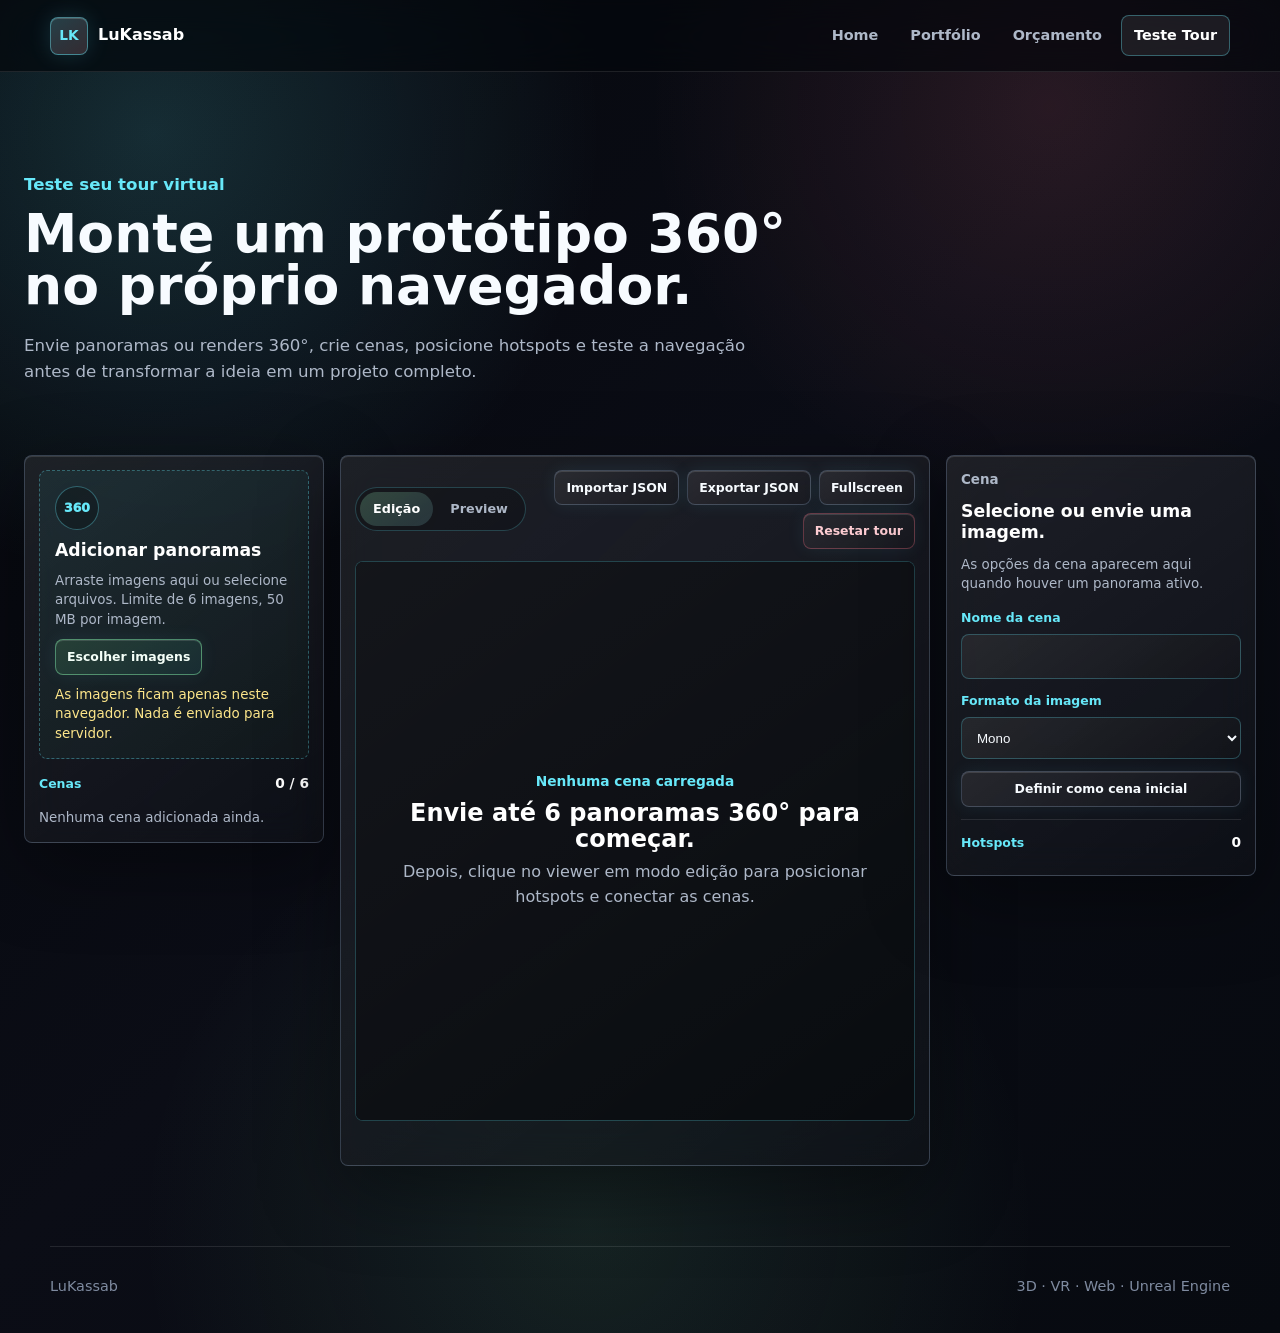
==== commit cbbcc6fa: "Increase tour image upload limit" ====
--- a/teste-seu-tour-virtual/index.html
+++ b/teste-seu-tour-virtual/index.html
@@ -43,7 +43,7 @@
           <input id="tour-image-input" type="file" accept="image/*" multiple hidden data-tour-image-input />
           <span class="tour-upload-icon" aria-hidden="true">360</span>
           <h2>Adicionar panoramas</h2>
-          <p>Arraste imagens aqui ou selecione arquivos. Limite de 6 imagens, 10 MB por imagem.</p>
+          <p>Arraste imagens aqui ou selecione arquivos. Limite de 6 imagens, 50 MB por imagem.</p>
           <button class="glass-button glass-button-primary" type="button" data-tour-upload-trigger>Escolher imagens</button>
           <small>As imagens ficam apenas neste navegador. Nada é enviado para servidor.</small>
         </div>
